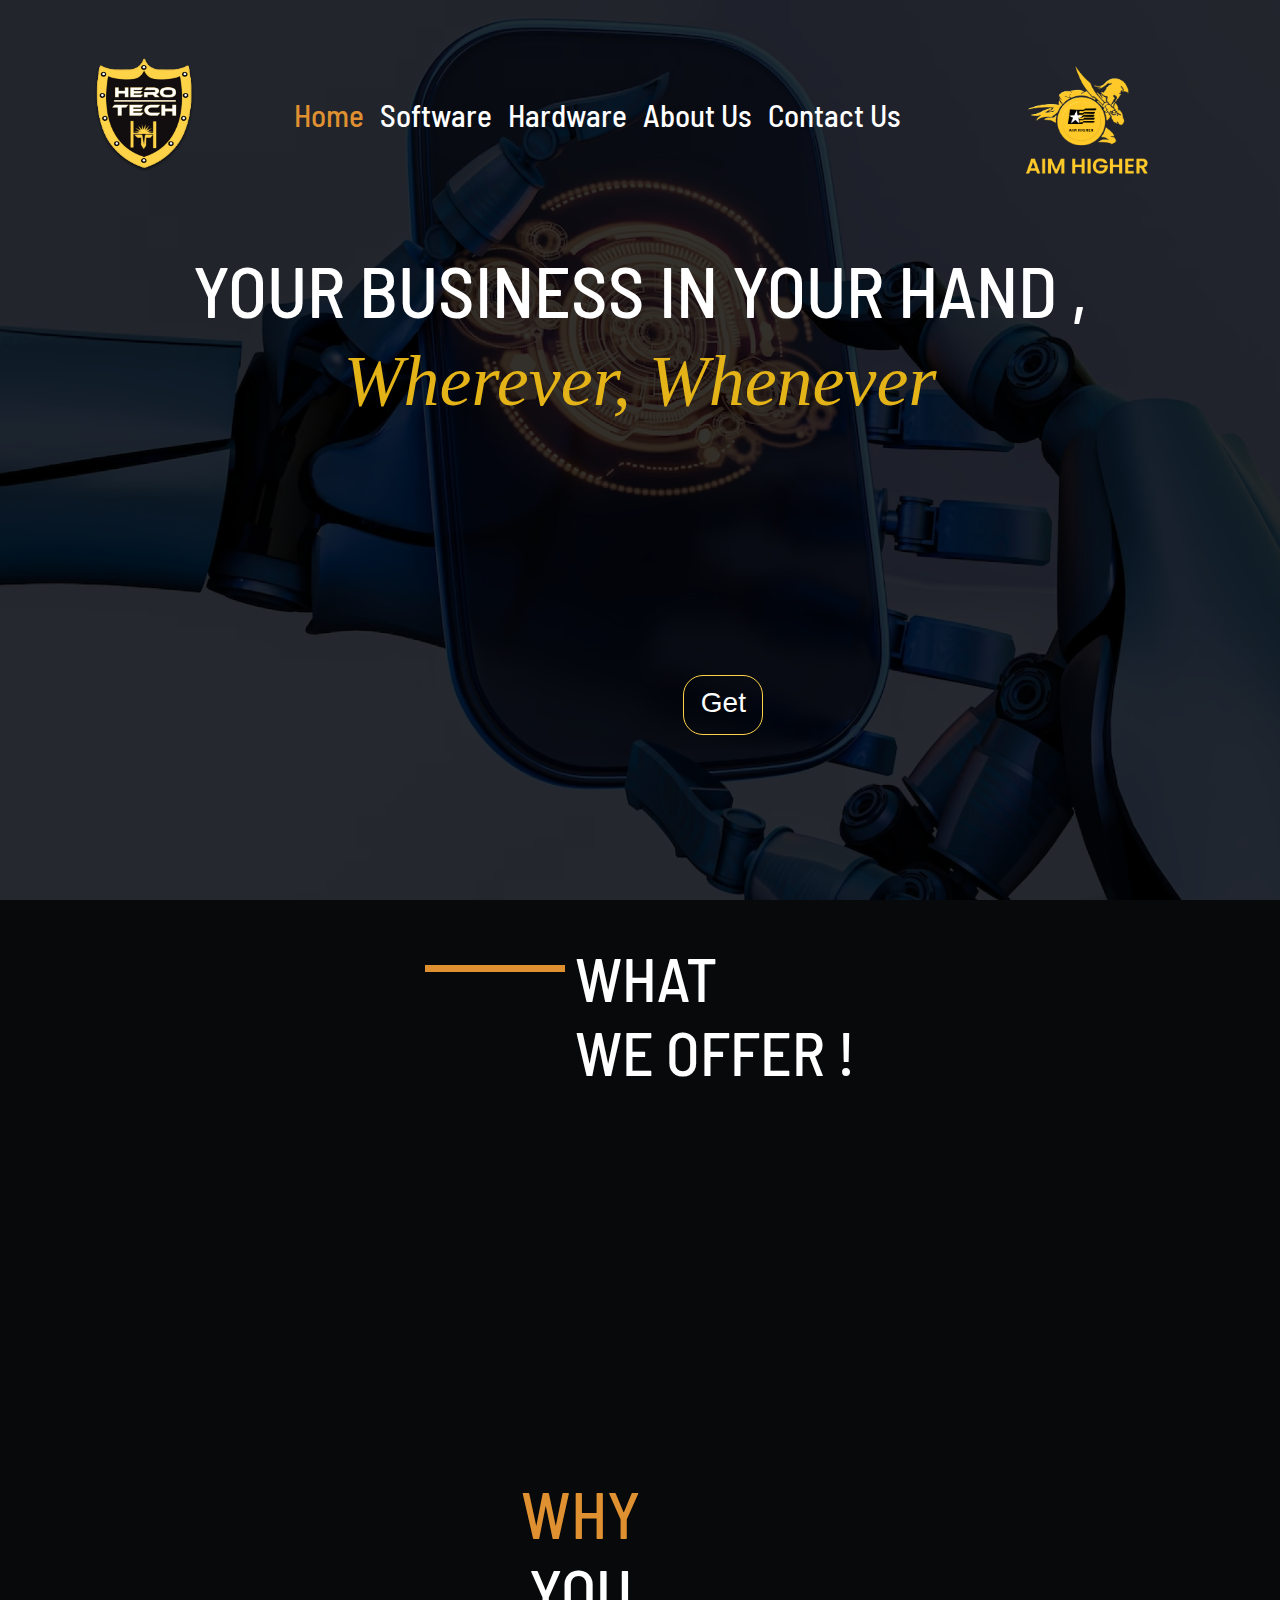
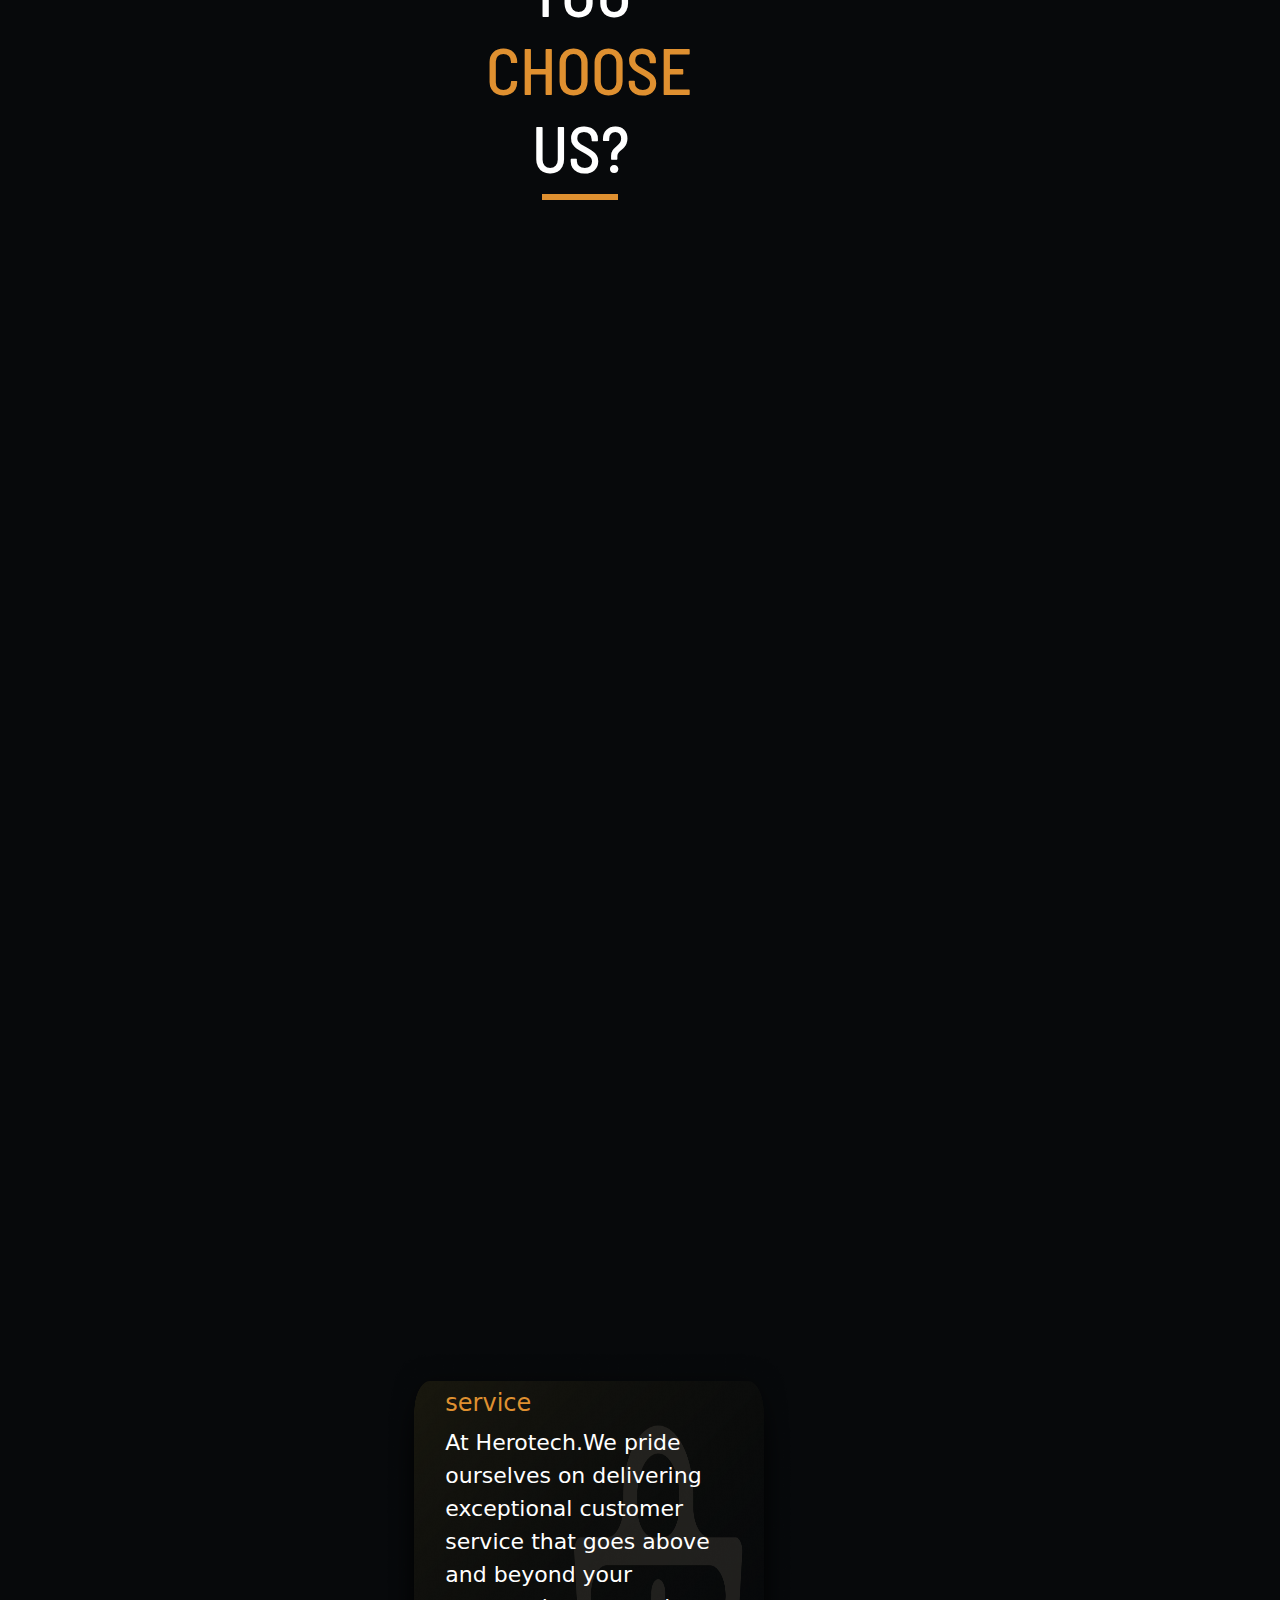
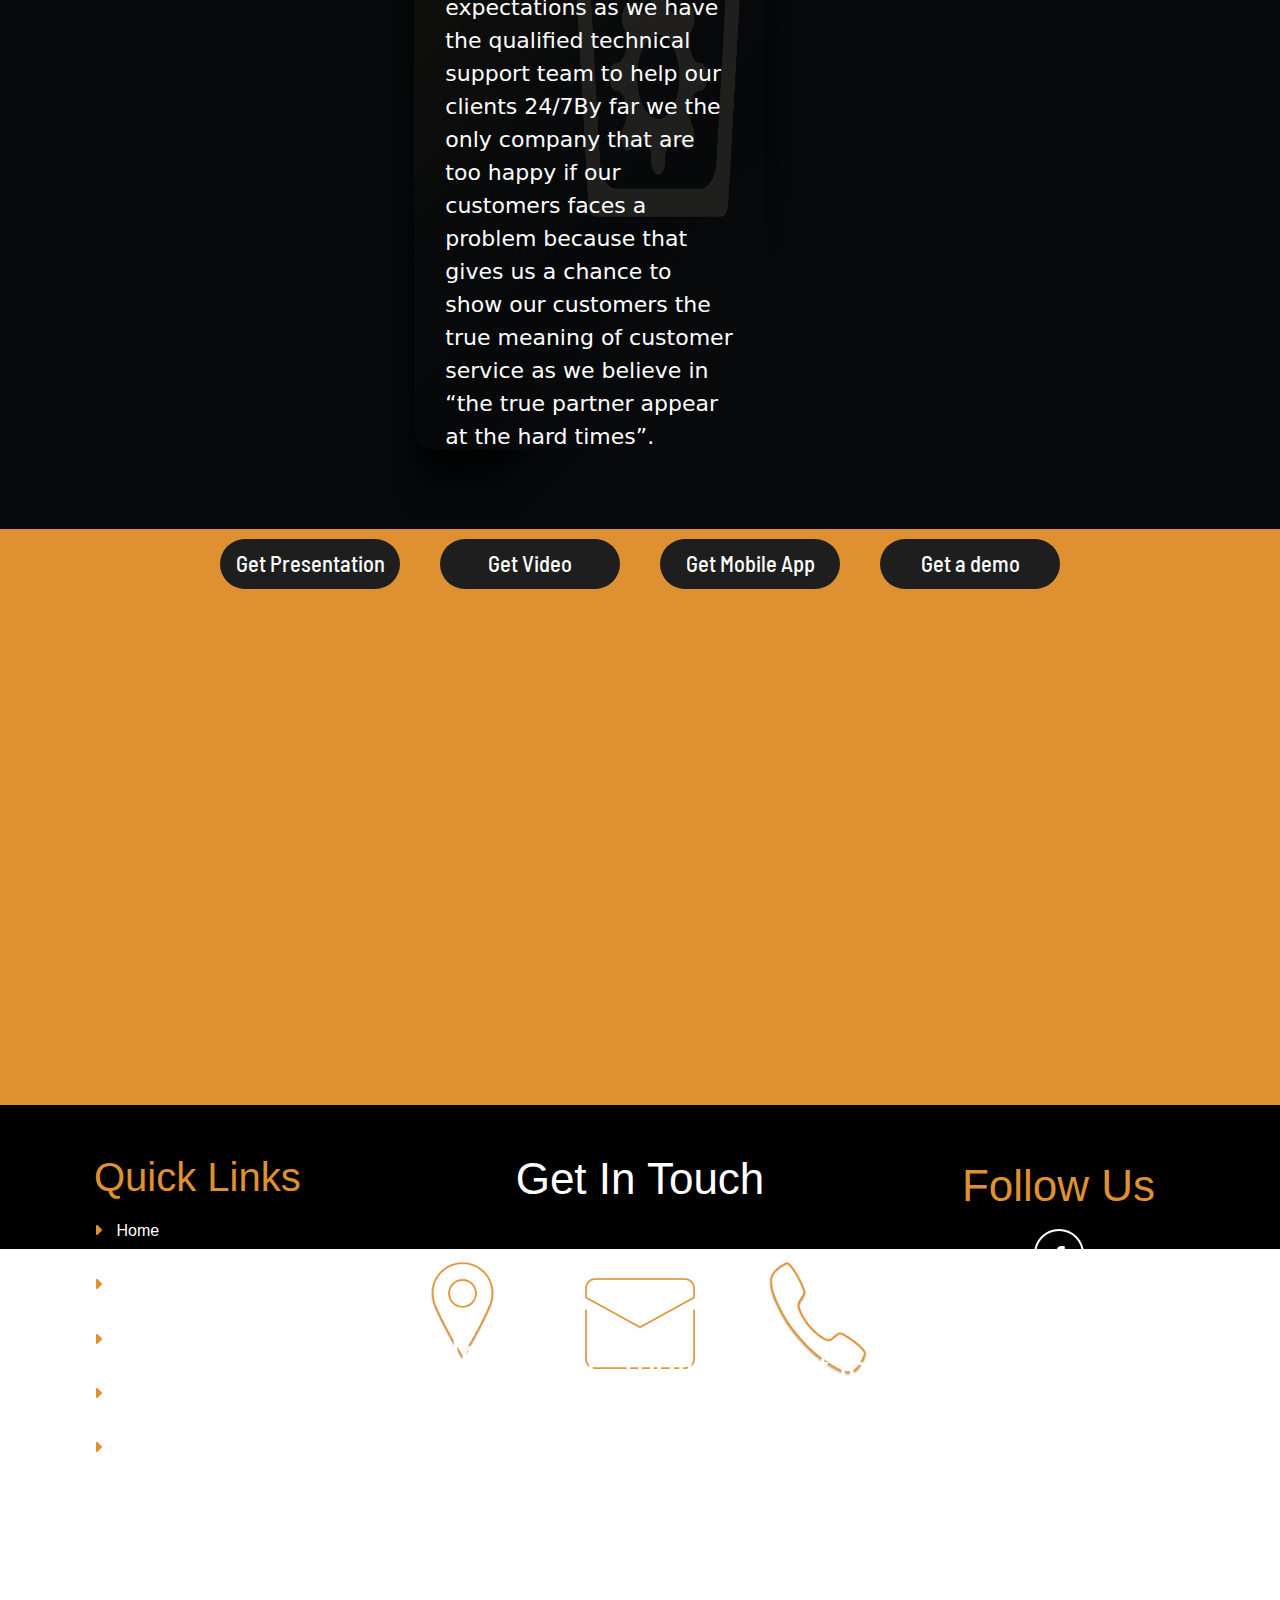
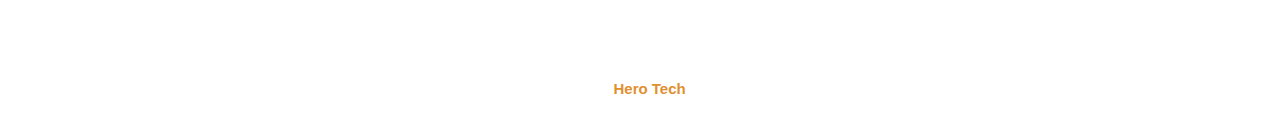
==== index.html @ 9b65ff91 "f" ====
<!DOCTYPE html>
<html lang="en">
<head>
    <meta charset="UTF-8">
    <meta name="viewport" content="width=device-width, initial-scale=1.0">
    <title>HeroTech</title>
    <link rel="icon" href="img/16x16.png" type="image/x-icon">
    <link rel="stylesheet" href="css/bootstrap.min.css">
    <link rel="stylesheet" href="css/bootstrap.min.css.map">
    <link rel="stylesheet" href="css/all.min.css">
    <link rel="stylesheet" href="css/style.css">
    <link rel="stylesheet" href="css/media.css">
    <link rel="stylesheet" href="css/animate.css">
    <link rel="preconnect" href="https://fonts.googleapis.com">
    <link rel="preconnect" href="https://fonts.gstatic.com" crossorigin>
    <link href="https://fonts.googleapis.com/css2?family=Barlow+Semi+Condensed:wght@400;500;600;700&display=swap" rel="stylesheet">

</head>
<body  >
    

<section id="section">
       <!-- section home one   -->
       <div class="home-one">
        <!-- start navbar  -->
             <!--------------------------- links  ---------------------------------->

               <div class="container x">
                   <div class="row mt-5 m-auto " >

                     <!-- <div class="col-md-2 d-flex align-items-center justify-content-center">
                       <a href="index.html" class=" col-md-3 mb-2 mb-md-0 text-dark text-decoration-none" target="_blank">
                         <img src="img/hero_logo.png" class="  logo-left"   >
                       </a>
                     </div> -->


                     <div class="col-md-10 d-flex align-items-center justify-content-center "  >
<!--                        
                     <ul class="nav nav-links" >
                       <li><a href="index.html" class="nav-link active-link">Home</a></li>
                       <li><a href="software/software.html" class="nav-link">Software</a></li>
                       <li><a href="hardware/Hardware.html" class="nav-link">Hardware</a></li>
                       <li><a href="about us/About us.html" class="nav-link">About Us</a></li>
                       <li><a href="contact us/contact us.html" class="nav-link ">Contact Us</a></li>
                     </ul> -->
                     <a href="index.html" class=" mb-2 mb-md-0 text-dark text-decoration-none ml-auto" target="_blank" >
                      <img src="img/hero_logo.png" class="  logo-left"   >
                    </a>

                     <nav class="navbar navbar-expand-md " style="margin: auto;">
                      <div class="container-fluid">
                        <button class="navbar-toggler" type="button" data-bs-toggle="collapse" data-bs-target="#navbarSupportedContent" aria-controls="navbarSupportedContent" aria-expanded="false" aria-label="Toggle navigation">
                          <span class="navbar-toggler-icon"></span>
                        </button>
                        <div class="collapse navbar-collapse" id="navbarSupportedContent">
                          <ul class="navbar-nav me-auto mb-2 mb-lg-0">

                            <li class="nav-item">
                              <a class="nav-link active-link AllLinks" aria-current="page" href="#">Home</a>
                            </li>

                            <li class="nav-item"><a class="nav-link AllLinks " href="software/software.html" >Software</a> </li>
                            <li class="nav-item"><a class="nav-link AllLinks" href="hardware/Hardware.html">Hardware</a> </li>
                            <li class="nav-item"><a class="nav-link AllLinks" href="about us/About us.html">About Us</a> </li>
                            <li class="nav-item"><a class="nav-link AllLinks" href="contact us/contact us.html" >Contact Us</a> </li>
 
                          </ul>
 
                        </div>
                      </div>
                    </nav>

                     </div>



                     <div class="col-md-2 ">
                       <img src="img/Group 60.png"  class=" logo-right"  >
                      </div>

                   </div>


                 </div>
                 
                 <!------------------------ title ---------------------------------------->
         <div class="home-title d-flex justify-content-center align-items-center  ">
           <div>
               <h1 class="wow  bounceInDown"  >YOUR BUSINESS IN YOUR HAND ,</h1>
           <h3 class="wow  bounceInUp" data-wow-duration="1.5s" data-wow-delay=".3s">Wherever, Whenever</h3>
           </div>
           
         </div>


         <!-------------------------- get button  --------------------------------->

         <div  class="get-button">
           <div class="master">
             <div class="menue">
               <h3 class="text">Get</h3>
           
               <div class="items">
                 <button class="presentaion" > <a href="img/HTMS Presentation English.pdf" target="_blank">  Presentation</a> </button>
                 <button class="Demo" > <a href="Requset demo/request-a-demo.html" > Demo</a> </button>
                 <button class="video" > <a href="https://www.youtube.com/watch?v=42jmaYLlPZc" target="_blank"> Video</a> </button>
                 <button class="Mobil" > <a href="https://play.google.com/store/apps/details?id=com.hero.tms" target="_blank"> Mobile App</a> </button>
            
               </div>
           
             </div>
           </div>
         
         </div>
      


       </div>





          <!---------------- section offer   ---------------->

          <div class="offer " >

           <div class="title d-flex justify-content-center wow  bounceInDown"  data-wow-duration="1.5s" data-wow-delay=".3s" >

             <div class="empty"></div>
             <h1> WHAT <br> WE OFFER !</h1>
             
       <!-- <a href="https://twitter.com/freepik" target="_blank" rel="nofollow noopener noreferrer" class="button button--sm button--icon button--twitter"  style="width: 100px; height: 100px; color: #fff; background-color: ;" >
         <i class="icon--twitter" style="color: #fff; background-color: red;"></i>
       </a> -->
           </div>
           

           <div class="container s-h">
             <div class="row">

               <!------------------------ right side ------------------------>
               <div class="col-md-6  c" >

                 <a href="software/software.html" >
                 <div class="right-side wow  bounceInLeft"   data-wow-duration="1.5s" data-wow-delay=".3s" >
                           
                   <div class="first-layer"> 
                     <h1>01</h1>
                 
                   </div>
           
     
     
                   <div class="seconde-layer" > 
                     <img src="img/software icon.png" >
                   </div>




                   <div class="third-layer">
                     <h1>SOFTWARE</h1>
                     <p style="font-family: 'Poppins',Helvetica;">Hero Team Management SYSTEM <br>
                       (HTMS)</p>
                   </div>

                 </div>

               </a>


               </div>
     
               <!-------------------------- left side  ----------------------->
               <div class="col-md-6  ">
                 <a href="hardware/Hardware.html" style="text-decoration: none; cursor: pointer;">

                 <div class="left-side wow  bounceInRight"   data-wow-duration="1.5s" data-wow-delay=".3s"  >
                   <div class="first-layer2"> 
                     <h1>02</h1>
                 
                   </div>   
     
                   <div class="seconde-layer2"> 
                     <img src="img/hardware icon.png" >
                   </div>
 
 
                   <div class="third-layer2">
                     <h1>HARDWARE</h1>
                     <p style="font-family: 'Poppins',Helvetica;">Power of innovation</p>
                   </div>
                 </div>

               </a>



             </div>
   



              </div>
           </div>

           
           <!--------------- WHY YOU CHOOSE US? --------------------->

           <div class="row" >


             <div class="col-md-2 middle"> 
               <h1>
                 <span style="  color:#DF9030;">WHY </span>  <br> YOU <br>        <span style="  color:#DF9030;">CHOOSE </span>  <br> US?
               </h1>

               <div class="under-line"></div>
             </div>

             <div class="row">
               <div class="col-md-5">
                 <div class="Unique-Product wow  bounceInLeft"   data-wow-duration="1.7s" data-wow-delay=".5s">
                   <h4>Unique Product</h4>
                   <p>Great an engagement hybrid work environment Unleash your sense of wonder with our selection of truly unique products in hardware and 
                     software Herotech hardware and Herotech management system (HTMS) both are built on having user friendly interface and design,
                      And also supported in Arabic,
                      English and French to make you enjoy the experience and the ease of running your company in no time while using our products.
                     </p>
                 </div>
               
               </div>
 
 
             <div class="col-md-2"></div>
 
               <div class="col-md-5">
                 <div class="experience wow  bounceInRight"   data-wow-duration="1.7s" data-wow-delay=".5s">
                   <h4>Experience</h4>
                   <p>  Through 20 Years we earned customer satisfaction in World Wide During that time the organization developed many solutions
                      and troubleshooting that solved thousands of Problems which gave us the power of innovation, and excellence to exceed your expectations.
                     </p>
                 </div>
               
               </div>
  
             </div>


        
           </div>
           
     
           <!-------------- success ----------------->
           <div class="success">
             <div class="row" >


               <div class="col-md-5">
                 <div class="Warranty wow  bounceInLeft"   data-wow-duration="1.7s" data-wow-delay=".5s">
                   <h4>Warranty</h4>
                   <p> 
                      Herotech offer two year warranty This period reflects the trust we have in our products to make our customers enjoy the peace 
                     of mind during the use of our Herotech hardware, we designed Herotech to protect your investment and ensure your complete satisfaction 
                    </p>
                 </div>
               
               </div>
 
 
               <div class="col-md-2 success-image wow  bounceIn"   data-wow-duration="1.7s" data-wow-delay=".5s"> 
                 <img src="img/success story icon.png" >
                 <h5 class="text-center"><a href="success/success.html"> See our success story</a></h5>
               </div>
 
 
               <div class="col-md-5">
                 <div class="Sring-Knowledgeha wow  bounceInRight"   data-wow-duration="1.7s" data-wow-delay=".5s">
                   <h4>Sharing Knowledge</h4>
                   <p> 
                 Knowledge exchange is at the heart of what we do"T/T Technology Transfer" - this will be the key to unlock your potential
                  with our wealth of expertise not only by the Know-How but with Do-How In reality as our concept is
                   "if you don't have qualified manpower (QMP) you have nothing". 
                     </p>
                 </div>
               
               </div>
  
             </div>
           </div>

           <!-------------- service --------------->
           <div class="row">
             
             <div class="col-md-5" style="margin: auto;">
               <div class="service ">
                 <h4>service</h4>
                 <p> 
                   At Herotech.We pride ourselves on delivering exceptional customer service that goes above and beyond your expectations as we have the
                    qualified technical support team to help our clients 24/7By far we the only company that are too happy if our customers faces a problem
                     because that gives us a chance to show our customers the true meaning of customer service as we believe in “the true
                      partner appear at the hard times”.
                  </p>
               </div>
             
             </div>

           </div>

         </div>

         <!---------------------- footer  ----------------------------->

         <footer class="custom-footer ">


        
     <div class="big-line ">
       <div class="group d-flex justify-content-center " >
         <div class="presentation"><button><a target="_blank" href="../img/presentation.pdf">Get Presentation</a></div>
           <div class="get-video"><button><a  href="https://www.youtube.com/watch?v=42jmaYLlPZc" target="_blank">Get Video</a></button></div>
       <div class="mobile"><button><a href="https://play.google.com/store/apps/details?id=com.hero.tms" target="_blank">Get Mobile App</a></button></div>
             <div class="demo"><button><a href="../Requset demo/request-a-demo.html">Get a demo</a></button></div>

     
       </div>
       </div>
      




           <div class="container">
               <!-- First row with three columns -->
               <div class="row footer-content ">

                 <!-- lift side  -->
                   <div class="col-md-3 address mt-5  "   >

                     
                     <h1>Quick Links</h1>
                     <div class="quick-links  gy-5" >
                       <a href="index.html" style="margin-bottom: 4%;"><i class="fa-solid fa-caret-right" style="    color: #DF9030; padding-right: 10px;"></i> Home</a> 
                       <a href="software/software.html"style="margin-bottom: 4%;"> <i class="fa-solid fa-caret-right" style="    color: #DF9030;padding-right: 10px;"></i> Software  </a>
                       <a href="" style="margin-bottom: 4%;"> <i class="fa-solid fa-caret-right" style="    color: #DF9030;padding-right: 10px;"></i> Hardware</a>
                       <a href="about us/About us.html"style="margin-bottom: 4%;"> <i class="fa-solid fa-caret-right" style="    color: #DF9030;padding-right: 10px;"></i> About us</a>
                       <a href="contact us/contact us.html" style="margin-bottom: 4%;"> <i class="fa-solid fa-caret-right" style="    color: #DF9030;padding-right: 10px;"></i> Contact us</a>
                     </div>

                   </div>


                   <!-- middle side  -->

                   <div class="col-md-6 mt-5 get-in-touch  "    >

                     <h1>Get In Touch</h1>
                     <div class="row">

                       <div class="col-md-4 mt-5">
                         <div class="group-address">
                           <div class="overlap-group">
                             <img class="icon" src="img/location.png" />
                             <div class="address-title">Address</div>
                           </div>
                           <div class="flexcontainer">
                             <p class="text-body" >
                          
                             -1055 E. Colorado Blvd., Suite 500Pasadena, CA 91106<br>
                             </p>
                           </div>
                         </div>   
                       </div>

                       <div class="col-md-4 email mt-5">
                         <div class="e-mail">
                           <div class="overlap-group">
                           <img class="mail-icon mt-3" src="img/mail.png" />
                           <div class="mail-title">E-mail</div>
                           </div>
                           <div class="e-mail-text">info@hero-tech.us</div>
                           </div>
                       </div>

                       <div class="col-md-4 call mt-5">
                         <div class="get-in-touch">
                           <div class="overlap-group">
                           <img class="icon-call " src="img/call.png"/>
                           <div class="call-title">Get in touch</div>
                           </div>
                           <div class="flexcontainer">
                             <p class="text-body"> 
                             +01 (626) 262-4012
                           </p>
                         </div>
                           </div>
                           </div>

                       

                       </div>
                     </div>

                     <!-- right side  -->

                   
                       <div class="col-md-3 "    >
                           <div class="follow">
                               <div class="group mt-5">
                               <div class="text">Follow Us</div>

                               <div class="frame d-flex flex-column">

                                 <a href="https://www.facebook.com/profile.php?id=100081776267096&mibextid=ZbWKwL" target="_blank"><i class="fa-brands fa-facebook-f icons" ></i></a>
                                 <a href="https://instagram.com/herotech.us" target="_blank"> <i class="fa-brands fa-instagram icons"></i> </a>
                                 <a href="https://wa.me/201149708348" target="_blank"><i class="fa-brands fa-whatsapp icons"  ></i></a>
                                 <a href="https://twitter.com/TechTech1652330" target="_blank"><i class="fa-brands fa-x-twitter"></i></a>
                                 <a href="https://www.linkedin.com/in/hero-tech-22756a270" target="_blank"><i class="fa-brands fa-linkedin icons"></i></a>
                                 <a href="https://www.youtube.com/@herotech-um4tr" target="_blank"><i class="fa-brands fa-youtube icons" ></i></a>
                                
                             

                                 

                               </div>


                               </div>
                               
                       </div>
                   </div>
                     
                   </div>

                   
             
           
               <br> 
                <div class="row last-row d-flex justify-content-center align-items-end">
                   <div class="col-md-4">
                       <div class="allrights" >
                           <p class="hero-tech-all-rights">
                           <span class="copy me-1">&copy; </span>
                           <span class="span">Hero Tech</span>
                           <span class="text">. All Rights Reserved</span>
                           </p>
                           </div>
                   </div> 
                   
               </div>
           </div>
         </footer> 
          
            


         <div class="up-button"  id="scrollToTop">
           <img class="arrow-top" src="img/arrow-top.png" />
         </div>
         
</section>
        
   
          <!-- <div class="loading" id="loading" >
            <i class="fa-solid fa-spinner load-icon" ></i>
         </div>
    -->
   
 

    <script src="js/bootstrap.bundle.min.js"></script>
    <script src="js/bootstrap.bundle.min.js.map"></script>
    <script src="js/loading.js"></script>
    <script src="js/all.min.js"></script>
    <script src="js/js.js"></script>
      <script src="js/wow.min.js"></script>
      <script>
          new WOW().init();
          </script>

 </body>
</html>
---- css/style.css ----
@import url('https://fonts.googleapis.com/css2?family=Barlow+Semi+Condensed:wght@500&display=swap');
@import url('https://fonts.googleapis.com/css2?family=Poppins:wght@600&display=swap');
@import url('https://fonts.googleapis.com/css2?family=IBM+Plex+Mono:wght@700&display=swap');
/* start home one  */

body
{
    width: 100%;
    overflow-x: hidden;
}


.home-one
{
    width: 100%;
     position: relative;
     background-image: url('../img/imageback.png');
     /* background-color: red; */
     background-color: rgba(0, 0, 0, 1);

     background-size: 100% 100%;
     background-repeat: no-repeat;  
     background-blend-mode: screen;
     height: 100vh;     
 
     overflow-x: hidden;
}

a:active
{
    color: #DF9030;
 }

 
 

/* start navbar  */


 
.aim-logo img
{
    width: 80px;
}


.logo-right
{
width: 125px;
}

.logo-left
{
   width: 100px;
}
 
/* start title  */

    .home-title
    {
        margin-top: 5%;
        text-align: center;
        color: #fff;
    }
.home-title h1 
{
    font-family: 'Barlow Semi Condensed', sans-serif;
    font-size: calc(2.5rem + 2.5vw);

    
}
.home-title h3 
{
    color: #E4B317;
font-family: Georgia;
font-style: italic;
font-weight: 400;
line-height: normal;
font-size: calc(2.5rem + 2.5vw);

}

/* end section  */


/************ start section offer **************/


.offer
{
     width: 100%;
     position: relative;
     background-color: #07090B;
     overflow-x: hidden;

}

/* start title  */
 
 
.title h1 
{
    font-family: 'Barlow Semi Condensed', sans-serif;
    font-size: calc(1.375rem + 1.5vw);
    font-weight: 500px;
    font-size: 62px;
    color: #fff;
    margin-top: 40px;
}
 
 .empty 
 {
    height: 7px;
    width: 140px;
    background-color: #DF9030;
    margin-top: 65px;
    margin-right: 10px;
  }
 



.row
{
    margin: 0;
 }
 
 .right-side ,.left-side
 {
    position: relative;
    padding: 20%;
    margin-left: 20%;

   
  }
  .left-side
  {
    margin-top: 100px;
     left: 0;
   }
  
.first-layer 
{
    position: absolute;
    top: 0%;
    left: 0;
    right: 0;
    bottom: 0;
    z-index: 1;

      /* background-color: red; */
 }

 .first-layer2 
{
    position: absolute;
    top: 60%;
    bottom: 0;
    right: 20%;
      z-index: 1;
 }


 .first-layer h1 ,.first-layer2 h1
 {
color: rgba(255, 255, 255, 0.05);
color: rgb(255, 255, 255.0.4);
font-family: Poppins;
font-size: 120px;
font-style: normal;
font-weight: 600;
line-height: normal;
font-family: 'Poppins', sans-serif;
 }

.seconde-layer
{
    position: absolute;
    top: 20%;
    left: 3%;
      z-index: 2;
}

.seconde-layer img 
{
    width: 30%;
}

.seconde-layer2
{
    position: absolute;
    top: 20%;
    left: 0%;
      z-index: 2;
      
}

.seconde-layer2 img 
{
    width: 50%;
}
 
.third-layer
{
    position: absolute;
    top: 20%;
    left: 3%;
    z-index: 3;
    text-align: center;
    padding: 45px;
    background-image: url('../img/Rectangle\ 5.png');
     background-size: 100% 100%;
    
 }

 .third-layer2
 {
    position: absolute;
    top: 20%;
    left: 3%;
    z-index: 3;
    text-align: center;
    padding: 45px;
    background-image: url('../img/Rectangle\ 6.png');
     background-size: 100% 100%;
 }
.third-layer h1 ,.third-layer2 h1       
{
color: #DF9030;
font-family: IBM Plex Mono;
font-size: 53px;
font-style: normal;
font-weight: 700;
 
}

.third-layer p ,.third-layer2 p
{
    color: #fff;
    font-family: Roboto;
    font-weight: 500;

}
 



.Unique-Product ,.experience ,.Warranty,.Sring-Knowledgeha,.service
{
    text-align: start;
    width: 80%;
    color: #fff;
    background-image: url('../img/Unique\ products.png');
    background-size: 100% 100%;
    background-position: center;
    padding: 60px;
    padding-top: 20px;
    margin-top: 6%;
 }
.service 
{
    margin-top: 0px;
}
.Unique-Product p ,.service p
{
    font-weight: 400;
    font-size: 22px;
}

.Unique-Product h4 ,.experience h4 ,.Warranty h4 ,.Sring-Knowledgeha h4 ,.service h4
{
    color:#DF9030;
    padding-top: 20px;
}

.Sring-Knowledgeha
{
    background-image: url('../img/Sharing\ Knowledge.png');
}


.service
{
    background-image: url('../img/row2.png');
}


.experience
{
 
    background-image: url('../img/Experience.png');
 
}
.Warranty 
{
    background-image: url('../img/warranty.png');
}


.success-image img
{
    width: 100%;
}

.success-image h5
{
 margin-top:20px;
/* -webkit-animation: glowing 1300ms infinite; */
/* box-shadow: 0 0 13px #FFD348; */

padding: 12px;

}
.success-image a 
{
    color: #DF9030;
}

.experience p ,.Warranty p  
{
    font-size: 26px;
}

.Sring-Knowledgeha
{
    font-size: 24px;
    color: #fff;

}

.middle 
{    color: #fff;
    text-align: center; 
     left: 37%;
     position: relative;
     /* top: -30%; */
    margin-bottom: -50%;
    padding-top: 5%;
/* background-color: red; */

}

.middle h1
{
    font-family: Barlow Semi Condensed;
    font-size: 65px;
    font-weight: 500;
}


.under-line 
{
    background-color: #DF9030;
    width: 40%;
    height: 6px;
    margin: auto;
}
 
 .get-button 
 {
    position: absolute;
     bottom: 12%;
      left: 43%;
 }


 .master 
 {
     position: relative;
     width: 350px;
     height: 150px;
      margin: auto;
      margin-top: 160px;
  
 }
 
 .menue 
 {
     padding: 10px 0;
     position: absolute;
     width: 80px;
     height: 60px;
 
     top: 22%;
     left: 38%;
     background-color: transparent;
     border: 1px solid #FFD348;
     border-radius: 20px;
     margin: auto;
     cursor: pointer;
     -webkit-animation: glowing 1300ms infinite;

}
 
 .text
 {
     color: #fff;
      display: flex;
     align-items: center;
     justify-content: center;
 }
  
 
 .Mobil,.video,.Demo,.presentaion
 {
     position: absolute;
     z-index: -9;
     opacity: 0;
     transition: all 0.8s;
     width: 60px;
     height: 60px;
     color: #fff;
 }
 
  
 .video
 {
     top: 0;
     right: 0;
 }
 
 .Mobil
 {
     bottom: 0;
     right: 0;
 }
 
 .presentaion
 {
     top: 0px;
     left: 0;
 }
 .Demo
 {
     bottom: 0;
     left: 0;
 }
 
 
 .master:hover 
 {

    .menue
    {
        -webkit-animation: none;

    }
    
     .presentaion 
 {
     position: absolute;
     top: -30px;
     left: 100%;
     margin-left: 15px;

     width: 120px;
     height: 60px;
     border-radius: 10px;
     background-color: transparent;
     border: 1px solid #FFD348;
     color: #fff;
      z-index: 1;
     opacity: 1;
 }
 
 .Demo 
 {
     position: absolute;
    bottom:-90%;
      left: 100%;
     margin-left: 15px;
     width: 120px;
     height: 60px;
     border-radius: 10px;
     background-color: transparent;
     border: 1px solid #FFD348;
     color: #fff;
     margin-top: 60px;
     z-index: 1;
     opacity: 1;
 }
 
 .video 
 {
     position: absolute;
     top: -30px;
     right:  100%;
    margin-right: 15px;
     width: 120px;
     height: 60px;
     border-radius: 10px;
     background-color: transparent;
     border: 1px solid #FFD348;
     color: #fff;
     z-index: 1;
     opacity: 1;
     
 }
 
 .Mobil 
 {
     position: absolute;
      bottom: -50px;
     right: 100%;
    margin-right: 15px;
    width: 120px;
    height: 60px;
    border-radius: 10px;
    background-color: transparent;
    border: 1px solid #FFD348;
    color: #fff;
     z-index: 1;
     opacity: 1;
 }
 }
  


 @-webkit-keyframes glowing {
    0% {
      background-color: transparent;
      -webkit-box-shadow: 0 0 13px #FFD348;
    }
    50% {
        background-color: transparent;
        -webkit-box-shadow: 0 0 0px #FFD348;
    }
    100% {
        background-color: transparent;
        -webkit-box-shadow: 0 0 13px #FFD348;
    }
  }
  @keyframes glowing {
    0% {
        background-color: transparent;
        -webkit-box-shadow: 0 0 0px #FFD348;
    }
    50% {
        background-color: transparent;
        -webkit-box-shadow: 0 0 13px #FFD348;
    }
    100% {
        background-color: transparent;
        -webkit-box-shadow: 0 0 0px #FFD348;
    }
  }
---- css/media.css ----
::-webkit-scrollbar{
    width: 10px;
    background-color: black;
  }
  ::-webkit-scrollbar-thumb{
    background-color: #df9030;
    border-radius: 25px;
}

a
{
    color: #fff !important;
    text-decoration: none !important;
}

/**************************** footer  **************************************************/
.big-line{
    background-color:#DF9030;
    box-shadow: #1E1E1E;
    width: 100%;
    height: 80%;
    padding: 10px 
}
.big-line button {
    margin: 0 20px;
    background-color: #1e1e1e;
    border-radius: 250px;
    color: #df9030;
    font-family: 'Barlow Semi Condensed', sans-serif;
    font-weight: 500;
    /* padding: 22px; */
    width: 180px;
    height: 50px;
    /* outline: #ff0000; */
    border:#1E1E1E;

}

.big-line button>a 
{
    outline: #ff0000;
    border:#1E1E1E;
    text-decoration: none;
    color: #df9030;
    font-size: 1.4rem;
    
}
.custom-footer .group{
    /* margin-left: 32%; */
    margin: auto;
    text-align: center;
}
 .custom-footer {
    background-color: #000;
    text-align: center;
    height: 80%;
    margin-bottom: 0;
 }
 
.overlap-group .icon{
    width: 65px;
}
.group-address{
    color: #ffffff;
}
.overlap-group .address-title ,.call-title ,.mail-title
{
    font-weight: 400;
    color: #ffffff;
    font-size: 38px;
    margin-top: -35PX;
}
 
.icon-call
{
    width: 100px;
}
.text-body{
    color: #fff !important;
    font-family: "Expo ArabicBook"  !important;
}
 

.e-mail-text{
    color: #ffffff !important;
    font-family: "Expo Arabic-Medium", Helvetica;
}
 
.mail-icon{
    width: 110px;
}
 
.row .text{
    color: white;
    font-family: "Expo Arabic Book";
    font-weight: 600;
 }


 .frame {
    margin-top: 10px;
    gap: 25px;
    }

     .frame a  
     {
        color: #fff;
        width: 50px;
        height: 50px;
        padding-top: 10px;
        border-radius: 50%;
        border: 2px solid #fff;
        text-align: center;
        margin: auto;
        font-size: 22px;
     }

     .frame a:hover
     {
        border: 2px solid #DF9030;
        color: #DF9030;
     }

 .frame .icon{

    cursor: pointer; 
    text-align: center;



 }
 

 .allrights .span {
    font-family: "Expo Arabic Bold";
    font-weight: 700;
    color: #df9030;
    
 }
.allrights .hero-tech-all-rights {
      color: rgb(255, 255, 255);
       font-family: "Expo Arabic Book";
       font-size: 15px;
 }

.address h1
{
font-family: "Expo Arabic-Book", Helvetica;
color: #df9030    ;
text-align: start;

  }
 
.quick-links a 
{
    text-decoration: none;
    color: #fff;
    padding: 10px 0;
    font-family: "Barlow Semi Condensed-SemiBold", Helvetica;
    display: block;
    text-align: start;
    transition: all .4s;
 }

 .quick-links a:hover
 {
    color: #DF9030;
 }

 .get-in-touch h1
 {
    font-family: "Expo Arabic-Medium", Helvetica;
    color: #fff;
    font-size: 44px;
    font-weight: 500;
 }
 

 .frame #icons
 {
     padding: 7px;
    color: #fff;
    width: 20px;
    height: 20px;
    display: block;
     border-radius: 50%;
    border: 1px solid #fff;
    display: block;
 }

 .follow .text{
    font-family: "Expo Arabic-Medium", Helvetica;
    color: #df9030;
    font-size: 44px;
    font-weight: 500;
 }

 .frame #iocns:hover {
    color: #df9030;

 }

  /*************** media query  ****************/

  /************* from size 1200px to 992px  *********/
  @media screen and (min-width:992px)and (max-width:1200px)
{
     
/* start navbar  */

.nav-links li>a
{ 
  font-size: 25px;
}

/* start title  */

.home-title h1 
{
     font-size: calc(2rem + 2vw);   
}
.home-title h3 
{
 
 
font-size: calc(1.7rem + 1.7vw);

}

/* end section  */

/************** start button get  *************/
.get-button 
{
     bottom: 12%;
     left: 38%;
}
/* title offer  */
  
.title h1 
{
    font-size: 58px;
 
 
 .empty 
 {
    height: 5px;
    width: 120px;   
  }}

  .middle 
{    
    margin-top: 10%;
    margin-bottom: -30%;
}

.middle h1
{
    font-size: 55px;
}

/* Unique-Product ---  service ---- Sring-Knowledgeha ----- Warranty---- experience */

.Unique-Product p ,.service p
{
    font-size: 17px;
}

.experience p ,.Warranty p  ,.Sring-Knowledgeha p
{
    font-size: 20px;
}

.Unique-Product h4 ,.experience h4 ,.Warranty h4 ,.Sring-Knowledgeha h4 ,.service h4
{
    color:#DF9030;
    padding-top: 18px;
}

 
.right-side ,.left-side
{
 
   margin-left: 10%;

  
 }
 
 
.first-layer 
{
    top: -30%;
 
}

.first-layer2 
{
    top: 80%;
   bottom: 0;
   right: 10%;
 
}



}

  /************* from size 992px to 768px  *********/
  @media screen and (min-width:768px)and (max-width:992px)
{
 
/* start navbar  */
.AllLinks 
{
font-size: 22px !important;
}

 .logo-right
 {
width: 90px;
 }

 .logo-left
 {
    width: 60px;
 }
/* start title  */
.home-title
{
    margin-top: 12%;
}

.home-title h1 
{
     font-size: calc(1.5rem + 1.5vw);   
}
.home-title h3 
{
 
 
font-size: calc(1.2rem + 1.2vw);

}

/* end section  */

 .s-h
 {
     margin: 0 !important;
    padding: 0 !important;
 
 }

/************** start button get  *************/
.get-button 
{
     bottom: 12%;
     left: 33%;
}

.title h1 
{
    font-size: 54px;
 .empty 
 {
    height: 4px;
    width: 100px;     
 }


 }


 /************** section middle offer  *************/

 
 .seconde-layer2 img 
{
    width: 100%;
}

.seconde-layer img 
{
    width: 50%;
}
 
.first-layer 
{
    top: -30%;
}

.first-layer2 
{
    top: 80%;
   bottom: 0;
   right: 10%;
}
 .middle 
{    color: #fff;
    text-align: center; 
     left: 40%;
     position: relative;
     /* top: -30%; */
    margin-bottom: -50%;
    padding-top: 10%;
/* background-color: red; */

}

.middle h1
{
    font-family: Barlow Semi Condensed;
    font-size: 50px;
    font-weight: 500;
}
 .Unique-Product p ,.service p
{
    font-size: 15px;
}

.experience p ,.Warranty p  ,.Sring-Knowledgeha p
{
    font-size: 18px;
}

.Unique-Product h4 ,.experience h4 ,.Warranty h4 ,.Sring-Knowledgeha h4 ,.service h4
{
    color:#DF9030;
    padding-top: 18px;
}

.Unique-Product  ,.experience ,.Warranty ,.Sring-Knowledgeha,.service 

{
    width: 100%;
}

.Unique-Product ,.experience 
{
    margin-top: 30%;

}

/**************** start footer  ****************/

 
/* get in toucch  */
.overlap-group .icon{
    width: 45px;
}
.overlap-group .address-title ,.call-title,.mail-title
{
 
    font-size: 22px;
    margin-top: -20PX;
}
.icon-call
{
    width: 55px;
}
.mail-icon{
    width: 60px;
}
   
.big-line button {
    margin: 0 5px;
 
    border-radius: 250px;
  
    /* padding: 22px; */
    width: 160px;
    height: 40px;
 

}

.big-line button>a 
{
    font-size: 1.2rem;
}

}


  /************* from size from 768px to 506  *********/
  @media screen and (min-width:506px) and (max-width:768px)
{

/* start navbar  */


 

 .logo-right
 {
width: 90px;
display: none;

 }

 .logo-left
 {
    width: 60px;
 }
/* start title  */

.home-title h1 
{
     font-size: calc(1.5rem + 1.5vw);   
}
.home-title h3 
{
 
 
font-size: calc(1.2rem + 1.2vw);

}

/* end section  */


/************** start button get  *************/
 
.home-one
{
         height: 70vh;     
 }

.get-button 
{

     bottom: 3% ;
     left: 30%;
     /* background-color: red; */
 }

.menue 
{
    padding: 8px 0;
     width: 60px;
    height: 40px;
}

 .text
 {
    font-size: 18px;
 }

.Mobil,.video,.Demo,.presentaion
{
    position: absolute;
    z-index: -9;
    opacity: 0;
    transition: all 1s;
    width: 60px;
    height: 60px;

    color: #fff;
    


}
 
.master:hover 
{

  
   
    .presentaion ,.Demo ,.video ,.Mobil
{
    width: 100px;
    height: 40px;
}
 
 
}

/* offer title  */

.title h1 
{
    font-size: 54px;
 .empty 
 {
    height: 4px;
    width: 100px;     
 }
 }

  /************** section middle offer  *************/

  
 .right-side ,.left-side
 {
 
    margin-left: 0%;

   
  }
 
 
  .middle 
  {     
        left: 0%;
        margin-bottom: 0%;
      padding-top: 15%;
  /* background-color: red; */
  
  }
  
  .middle h1
  {
       font-size: 45px;
      font-weight: 500;
  }
  
 
  .middle h1>br 
  {
    display: none;
  }

  .experience p ,.Warranty p  ,.Sring-Knowledgeha p
{
    font-size: 18px;
}

.Unique-Product p ,.service p
{
    font-size: 15px;
}

.Unique-Product h4 ,.experience h4 ,.Warranty h4 ,.Sring-Knowledgeha h4 ,.service h4
{
    color:#DF9030;
    padding-top: 18px;
}

.Unique-Product  ,.experience ,.Warranty ,.Sring-Knowledgeha,.service 

{
    width: 100%;
 }
 .success-image 
{
    margin: auto;
    /* width: 20%; */
    text-align: center;
}
.success-image img
{
    width: 40%;
}

.address h1 ,.quick-links a 
{
 
text-align: center;

  }
 
    
 
.big-line button {
    margin: 0 2px;
 
    border-radius: 250px;
  
    /* padding: 22px; */
    width: 130px;
    height: 35px;
 

}

.big-line button>a 
{
 
    font-size: 1rem;
    
}


}


  /************* from size from 768px to 560px  *********/
/* @media screen and (min-width:560px) and (max-width:768px)

 */


  /************* from size from 768px to 506  *********/
  @media screen and (max-width:506px)
{
 
 

 .logo-right
 {
width: 90px;
display: none;

 }

 .logo-left
 {
    width: 60px;
 }
/* start title  */

.home-title h1 
{
     font-size: calc(1rem + 1vw);   
}
.home-title h3 
{
 
 
font-size: calc(.8rem + .8vw);

}

/* end section  */


/************** start button get  *************/
 
.home-one
{
         height: 70vh;     
 }

.get-button 
{

     bottom: 4%;
     left: 20%;
 }

 

.menue 
{
    padding: 8px 0;
     width: 60px;
    height: 40px;





}


 
 .text
 {
    font-size: 18px;
 }

.Mobil,.video,.Demo,.presentaion
{
    position: absolute;
    z-index: -9;
    opacity: 0;
    transition: all 1s;
    width: 60px;
    height: 60px;

    color: #fff;
    


}
 

.master:hover 
{

  
    .presentaion ,.Demo ,.video ,.Mobil
{
    width: 100px;
    height: 40px;
}
 
 
}

.right-side ,.left-side
{

   margin-left: 0%;

  
 }

 
 .middle 
 {     
       left: 0%;
       margin-bottom: 0%;
     padding-top: 20%;
 /* background-color: red; */
 
 }
 
 .middle h1
 {
      font-size: 45px;
     font-weight: 500;
 }
 

 .middle h1>br 
 {
   display: none;
 }
.middle h1>br 
{
  display: none;
}


.experience p ,.Warranty p  ,.Sring-Knowledgeha p
{
    font-size: 18px;
}
.Unique-Product p ,.service p
{
    font-size: 15px;
}
.Unique-Product h4 ,.experience h4 ,.Warranty h4 ,.Sring-Knowledgeha h4 ,.service h4
{
    color:#DF9030;
    padding-top: 18px;
}

.Unique-Product  ,.experience ,.Warranty ,.Sring-Knowledgeha,.service 

{
    width: 100%;
 }
 .success-image 
{
    margin: auto;
    /* width: 20%; */
    text-align: center;
}
.success-image img
{
    width: 40%;
}

.address h1 ,.quick-links a 
{
 
text-align: center;

  }
 
   
.big-line button {
    margin: 0 1px;
 
    border-radius: 250px;
  
    /* padding: 2px; */
    width: 90px;
    height: 25px;
 

}

.big-line button>a 
{
 
    font-size: .7rem;
    
}


}


@media screen  and (max-width:400px) 
{
    
/************** start button get  *************/
.get-button 
{

     bottom: 2%;
     left: 3%;
}

.menue 
{
    padding: 8px 0;
     width: 60px;
    height: 40px;
}

 
 .text
 {
    font-size: 16px;
 }

.Mobil,.video,.Demo,.presentaion
{
    width: 60px;
    height: 50px;
}
 

.master:hover 
{

   
   
    .presentaion ,.Demo ,.video ,.Mobil
{
    width: 100px;
    height: 40px;
}
 
 
}

/* offer title  */

.title h1 
{
    font-size: 35px;
 .empty 
 {
    height: 3px;
    width: 80px;     
 }
 }

 .middle 
 {     
       left: 0%;
       margin-bottom: 0%;
     padding-top: 55%;
 /* background-color: red; */
 
 }
 
 .middle h1
 {
       font-size: 45px;
     font-weight: 500;
 }
 .middle h1>br 
 {
   display: none;
 }

 

.experience p ,.Warranty p  ,.Sring-Knowledgeha p
{
    font-size: 16px;
}
.Unique-Product p ,.service p
{
    font-size: 13px;
}
.Unique-Product h4 ,.experience h4 ,.Warranty h4 ,.Sring-Knowledgeha h4 ,.service h4
{
    color:#DF9030;
    padding-top: 18px;
}

.Unique-Product  ,.experience ,.Warranty ,.Sring-Knowledgeha,.service 

{
    width: 100%;
    padding: 10%;
 }
 .success-image 
{
    margin: auto;
    /* width: 20%; */
    text-align: center;
}
.success-image img
{
    width: 40%;
}
.address h1 ,.quick-links a 
{
 
text-align: center;

  }
 
}



/* media navbar  */
@media screen and (max-width:768px) {

    .AllLinks
    {
        font-size: 20px;
    }
.navbar  
{
position: absolute;
top:10px;
right: 20px;
 
}

.navbar-collapse 
{
    margin: 50px 0;
     text-align: center;
    padding: 59px 20px 0;
    background-color: rgb(0, 0, 0   );
    
}
 .navbar-toggler
 {
background-color: #DF9030 !important;
position: absolute;
top: 10px;
right: 20px;

  }
 
}


.up-button {
    display: none;
    background-color: #df9030;
    border-radius: 4px;
    width: 50px;
    height: 50px;
    position: fixed;
    bottom: 20px;
    right: 20px;
    cursor: pointer;
    transition: opacity 0.3s ease-in-out;
    z-index: 9;
  }
  
  .up-button:hover {
    background-color: #e2b41e;
  }
  
  .up-button img {
    width: 15px;
    height: 10px;
    margin-left: 32%;
    margin-top: 30%;
  }

 .AllLinks 
 {
color: #fff !important;
font-family: 'Barlow Semi Condensed', sans-serif !important;
font-weight: 500 !important;
font-size: 31px ;
transition: all .3s !important;
 }
 .AllLinks:hover
 {
     color: #DF9030 !important;
 }
  
 .active-link
{
  color: #df9030 !important;
 }
 

.get-in-touch ,.text-body,.address-title ,.call-title ,.mail-title,.span,.text
{
    font-family: "Expo Arabic-Medium", Helvetica !important;
}

.loading
{
  background-color: #000000;
  position: fixed;
  top: 0;
  left: 0;
  right: 0;
  bottom: 0;
  z-index: 9999999999999999999;
  display: block;

 
 }

.load-icon 
{
    font-size: 10rem;
    position: fixed;
    top: 45%;
    left: 45%;
    color: #DF9030;
     -webkit-animation: spin 2s linear infinite; 
    animation: spin 2s linear infinite;
}


   @-webkit-keyframes spin {
    0% { -webkit-transform: rotate(0deg); }
    100% { -webkit-transform: rotate(360deg); }
  }
  
  @keyframes spin {
    0% { transform: rotate(0deg); }
    100% { transform: rotate(360deg); }
  } 

  section
  {
    /* display: none; */
    height: 100vh;
    /* overflow: hidden; */
  }
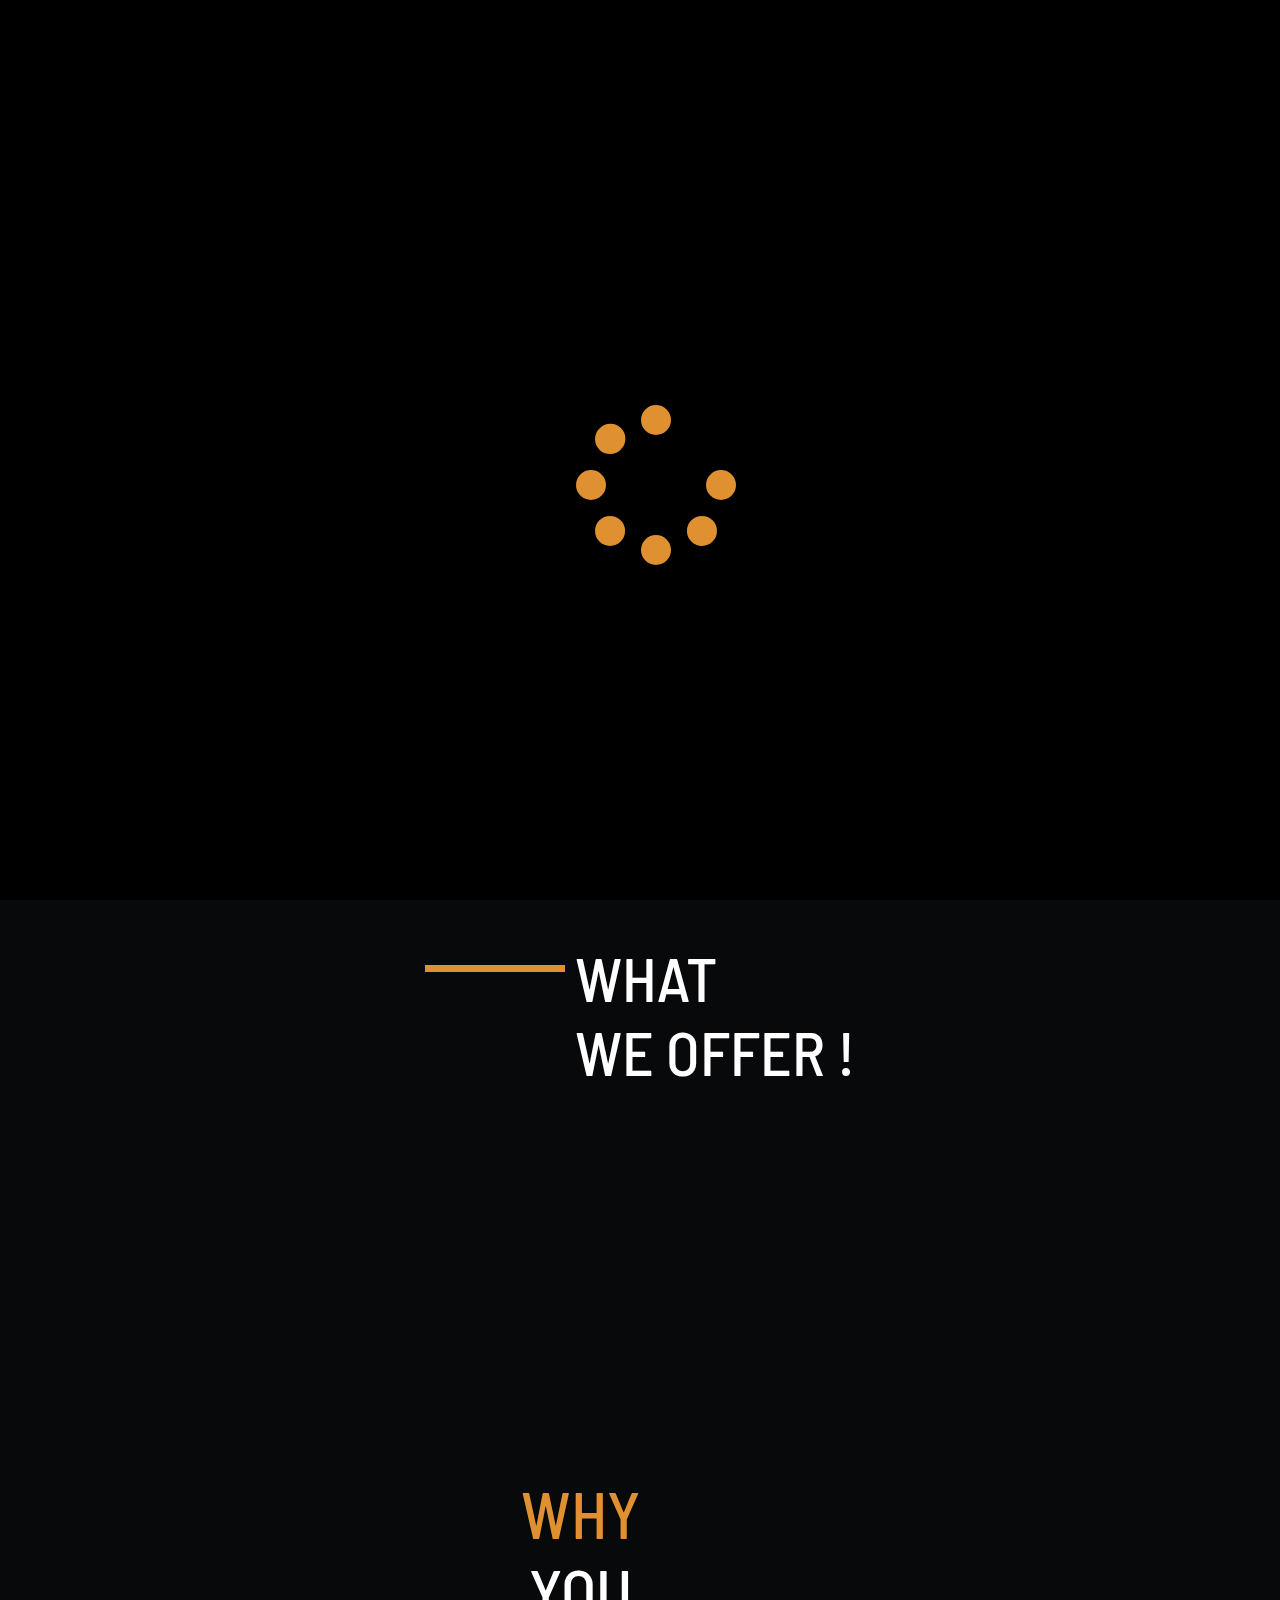
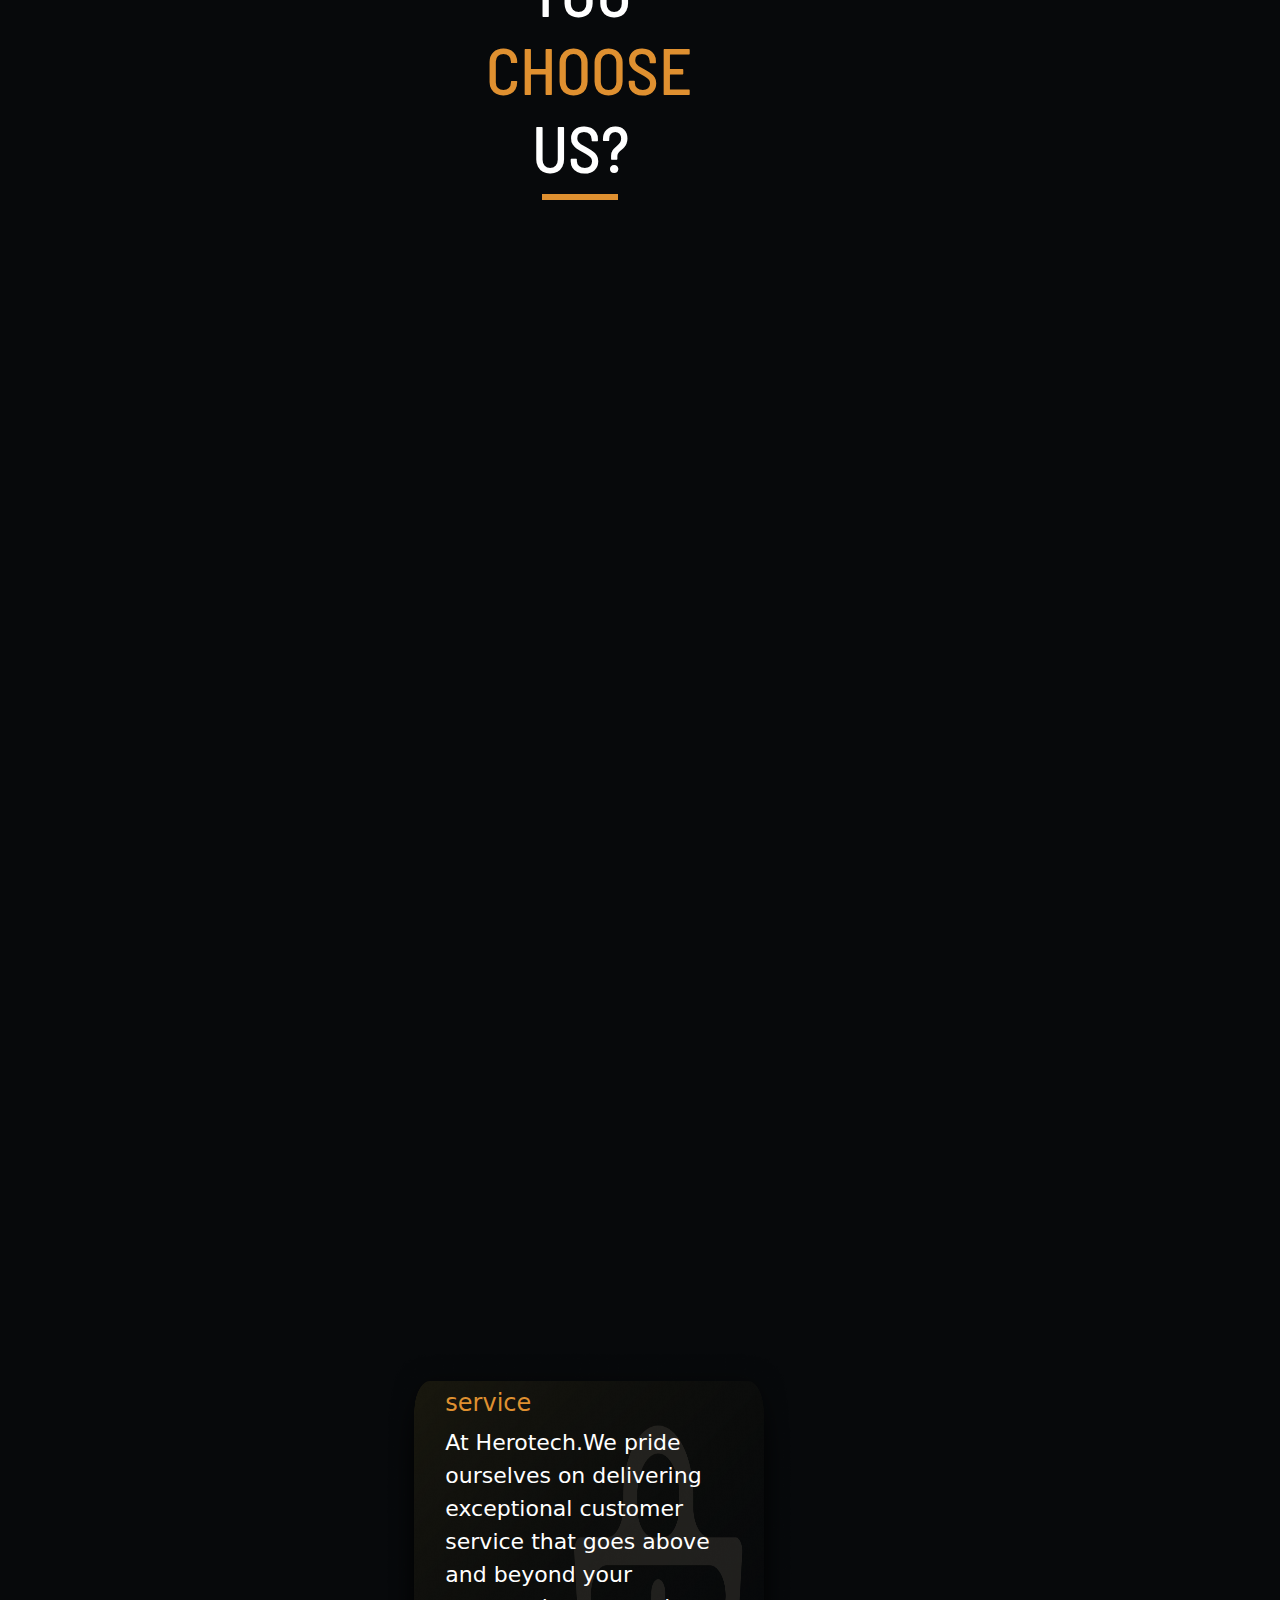
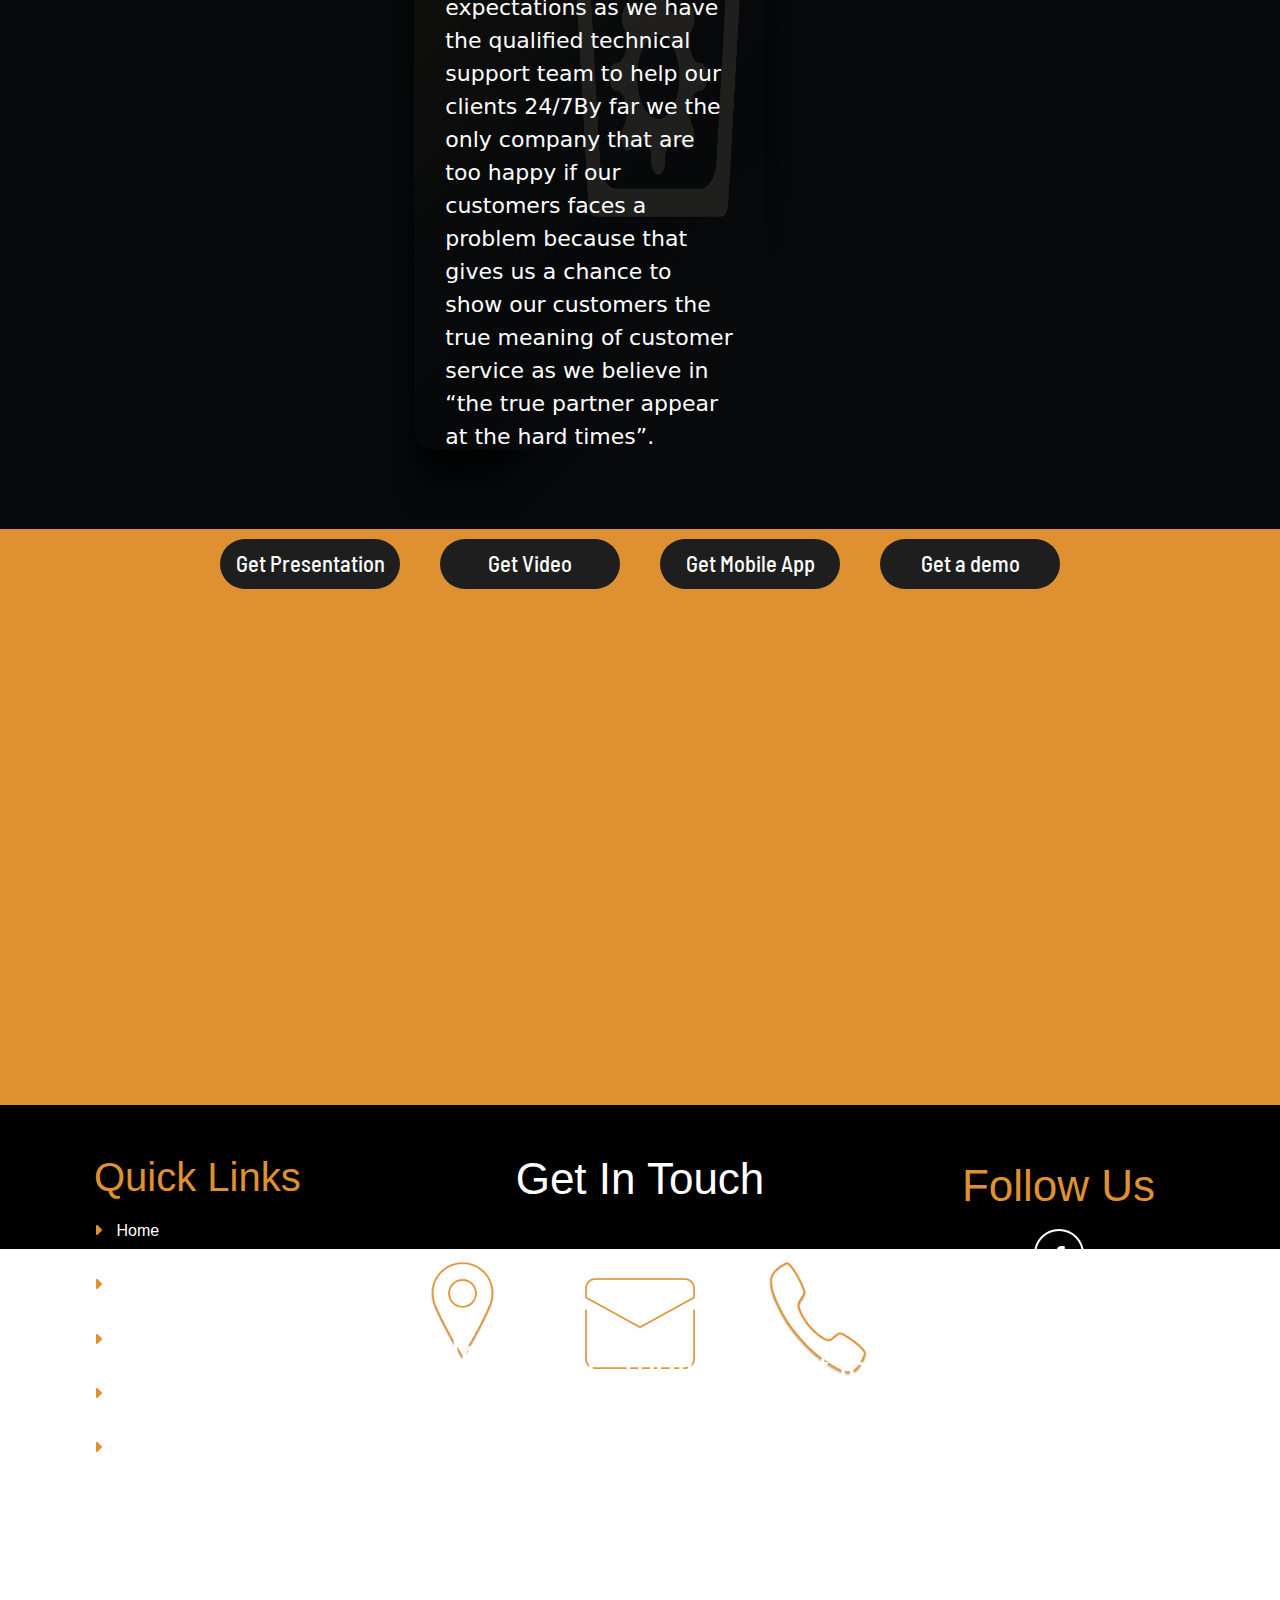
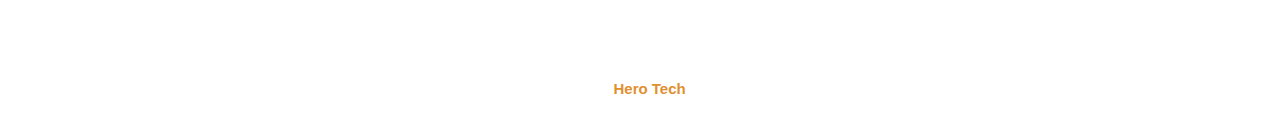
==== commit c8fb6676: "f" ====
--- a/index.html
+++ b/index.html
@@ -22,68 +22,58 @@
 <section id="section">
        <!-- section home one   -->
        <div class="home-one">
-        <!-- start navbar  -->
-             <!--------------------------- links  ---------------------------------->
-
-               <div class="container x">
-                   <div class="row mt-5 m-auto " >
-
-                     <!-- <div class="col-md-2 d-flex align-items-center justify-content-center">
-                       <a href="index.html" class=" col-md-3 mb-2 mb-md-0 text-dark text-decoration-none" target="_blank">
-                         <img src="img/hero_logo.png" class="  logo-left"   >
-                       </a>
-                     </div> -->
-
-
-                     <div class="col-md-10 d-flex align-items-center justify-content-center "  >
-<!--                        
-                     <ul class="nav nav-links" >
-                       <li><a href="index.html" class="nav-link active-link">Home</a></li>
-                       <li><a href="software/software.html" class="nav-link">Software</a></li>
-                       <li><a href="hardware/Hardware.html" class="nav-link">Hardware</a></li>
-                       <li><a href="about us/About us.html" class="nav-link">About Us</a></li>
-                       <li><a href="contact us/contact us.html" class="nav-link ">Contact Us</a></li>
-                     </ul> -->
-                     <a href="index.html" class=" mb-2 mb-md-0 text-dark text-decoration-none ml-auto" target="_blank" >
-                      <img src="img/hero_logo.png" class="  logo-left"   >
-                    </a>
-
-                     <nav class="navbar navbar-expand-md " style="margin: auto;">
-                      <div class="container-fluid">
-                        <button class="navbar-toggler" type="button" data-bs-toggle="collapse" data-bs-target="#navbarSupportedContent" aria-controls="navbarSupportedContent" aria-expanded="false" aria-label="Toggle navigation">
-                          <span class="navbar-toggler-icon"></span>
-                        </button>
-                        <div class="collapse navbar-collapse" id="navbarSupportedContent">
-                          <ul class="navbar-nav me-auto mb-2 mb-lg-0">
-
-                            <li class="nav-item">
-                              <a class="nav-link active-link AllLinks" aria-current="page" href="#">Home</a>
-                            </li>
-
-                            <li class="nav-item"><a class="nav-link AllLinks " href="software/software.html" >Software</a> </li>
-                            <li class="nav-item"><a class="nav-link AllLinks" href="hardware/Hardware.html">Hardware</a> </li>
-                            <li class="nav-item"><a class="nav-link AllLinks" href="about us/About us.html">About Us</a> </li>
-                            <li class="nav-item"><a class="nav-link AllLinks" href="contact us/contact us.html" >Contact Us</a> </li>
- 
-                          </ul>
- 
-                        </div>
-                      </div>
-                    </nav>
-
-                     </div>
-
-
-
-                     <div class="col-md-2 ">
-                       <img src="img/Group 60.png"  class=" logo-right"  >
-                      </div>
-
-                   </div>
-
-
-                 </div>
-                 
+
+      <!-- start navbar  -->
+        <nav>
+          <div class="container  ">
+            <div class="row mt-5 m-auto " >
+
+
+              <div class="col-md-10 d-flex align-items-center justify-content-center "  >
+             <a href="index.html" class=" mb-2 mb-md-0 text-dark text-decoration-none ml-auto" target="_blank" >
+               <img src="img/hero_logo.png" class="  logo-left"   >
+             </a>
+
+              <nav class="navbar navbar-expand-md " style="margin: auto;">
+               <div class="container-fluid">
+                 <button class="navbar-toggler" type="button" data-bs-toggle="collapse" data-bs-target="#navbarSupportedContent" aria-controls="navbarSupportedContent" aria-expanded="false" aria-label="Toggle navigation">
+                   <span class="navbar-toggler-icon"></span>
+                 </button>
+                 <div class="collapse navbar-collapse" id="navbarSupportedContent">
+                   <ul class="navbar-nav me-auto mb-2 mb-lg-0">
+
+                     <li class="nav-item">
+                       <a class="nav-link active-link AllLinks" aria-current="page" href="#">Home</a>
+                     </li>
+
+                     <li class="nav-item"><a class="nav-link AllLinks " href="software/software.html" >Software</a> </li>
+                     <li class="nav-item"><a class="nav-link AllLinks" href="hardware/Hardware.html">Hardware</a> </li>
+                     <li class="nav-item"><a class="nav-link AllLinks" href="about us/About us.html">About Us</a> </li>
+                     <li class="nav-item"><a class="nav-link AllLinks" href="contact us/contact us.html" >Contact Us</a> </li>
+
+                   </ul>
+
+                 </div>
+               </div>
+             </nav>
+
+              </div>
+
+
+
+              <div class="col-md-2 ">
+                <img src="img/Group 60.png"  class=" logo-right"  >
+               </div>
+
+            </div>
+
+
+          </div>
+          
+        </nav>
+  
+ 
+         
                  <!------------------------ title ---------------------------------------->
          <div class="home-title d-flex justify-content-center align-items-center  ">
            <div>
@@ -463,10 +453,10 @@
 </section>
         
    
-          <!-- <div class="loading" id="loading" >
+          <div class="loading" id="loading" >
             <i class="fa-solid fa-spinner load-icon" ></i>
          </div>
-    -->
+   
    
  
 
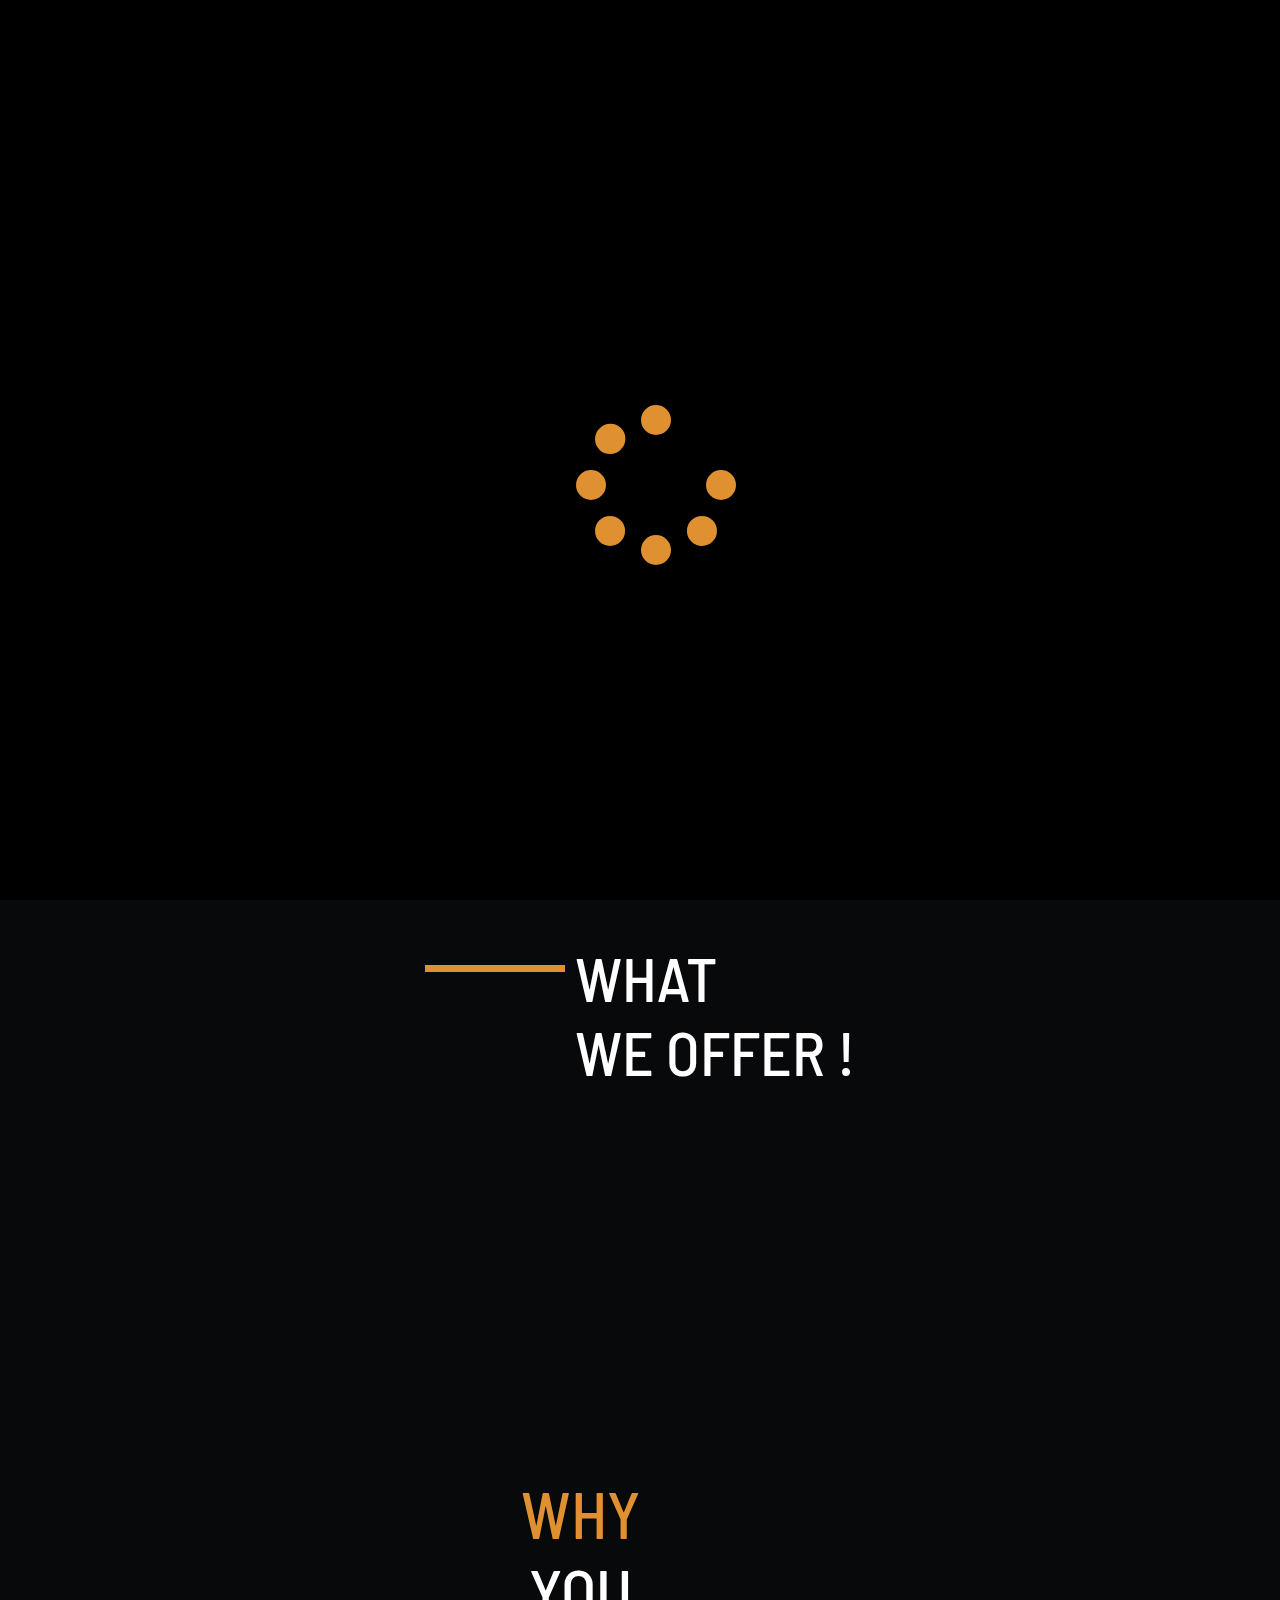
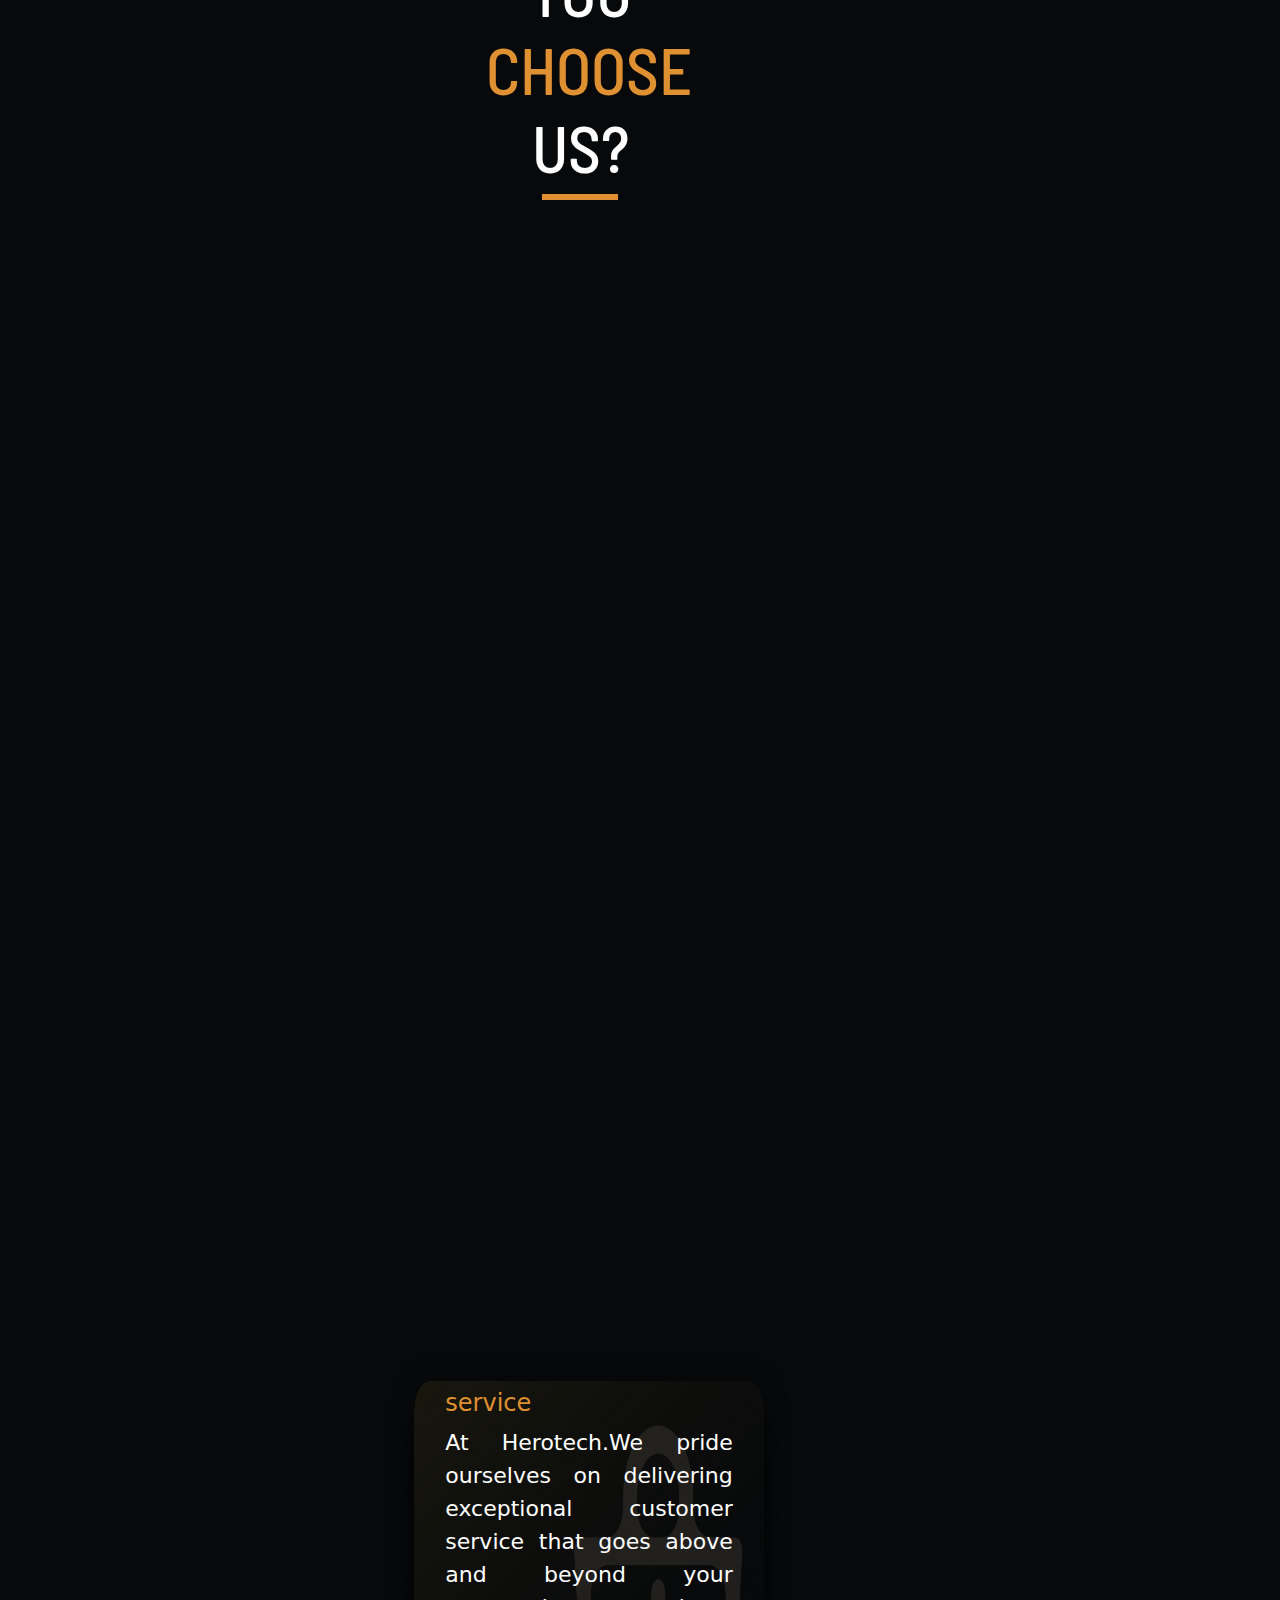
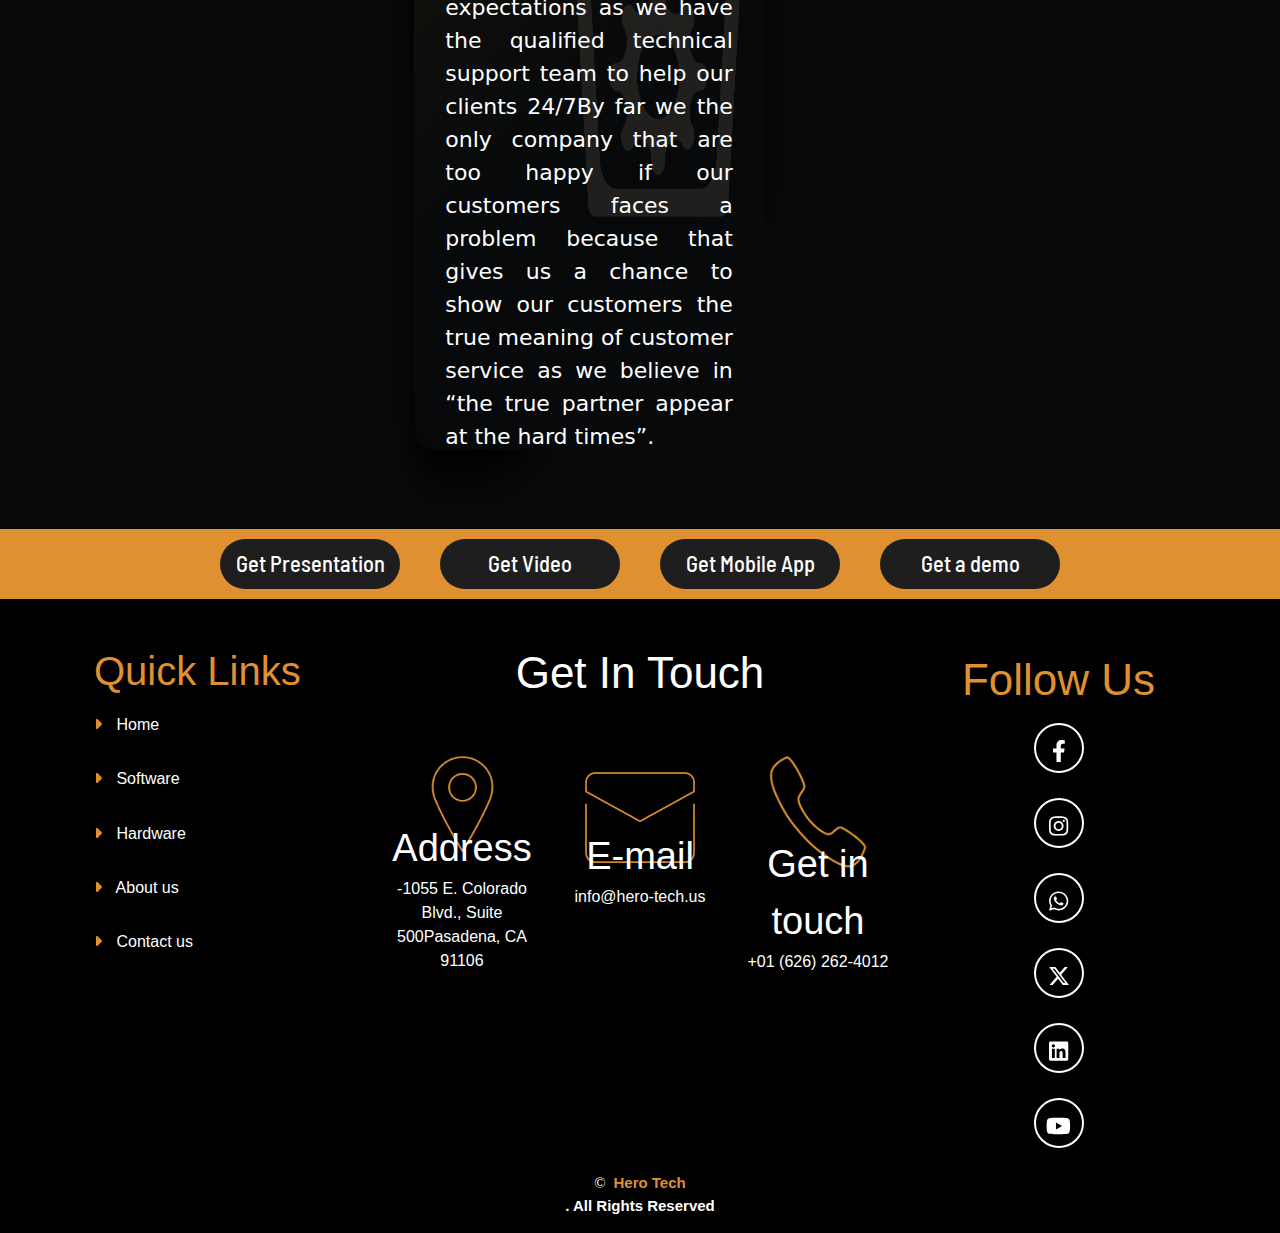
==== commit 6ff174d2: "final" ====
--- a/index.html
+++ b/index.html
@@ -24,7 +24,7 @@
        <div class="home-one">
 
       <!-- start navbar  -->
-        <nav>
+        <nav style="z-index: 999999999999999999999;">
           <div class="container  ">
             <div class="row mt-5 m-auto " >
 
--- a/css/style.css
+++ b/css/style.css
@@ -247,7 +247,7 @@
 
 .Unique-Product ,.experience ,.Warranty,.Sring-Knowledgeha,.service
 {
-    text-align: start;
+    text-align: justify;
     width: 80%;
     color: #fff;
     background-image: url('../img/Unique\ products.png');
--- a/css/media.css
+++ b/css/media.css
@@ -1122,11 +1122,3 @@
     0% { transform: rotate(0deg); }
     100% { transform: rotate(360deg); }
   } 
-
-  section
-  {
-    /* display: none; */
-    height: 100vh;
-    /* overflow: hidden; */
-  }
-
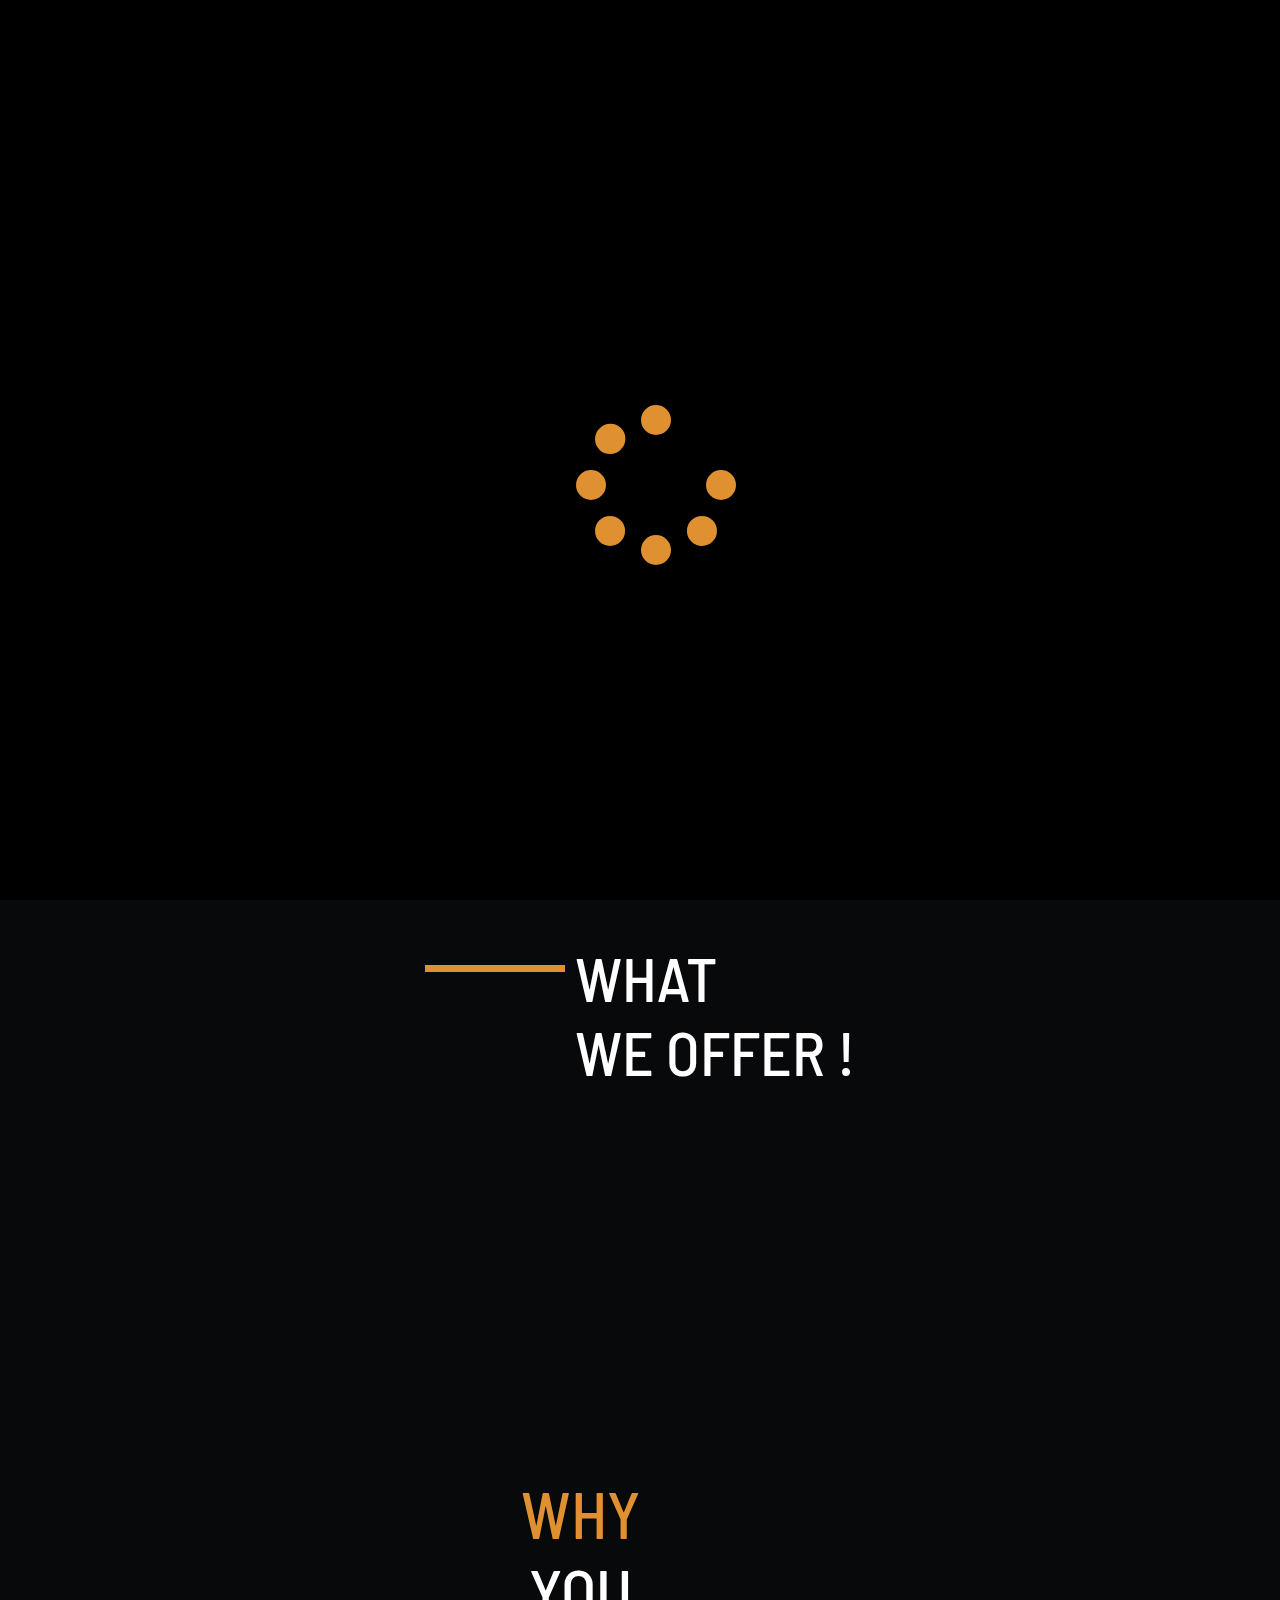
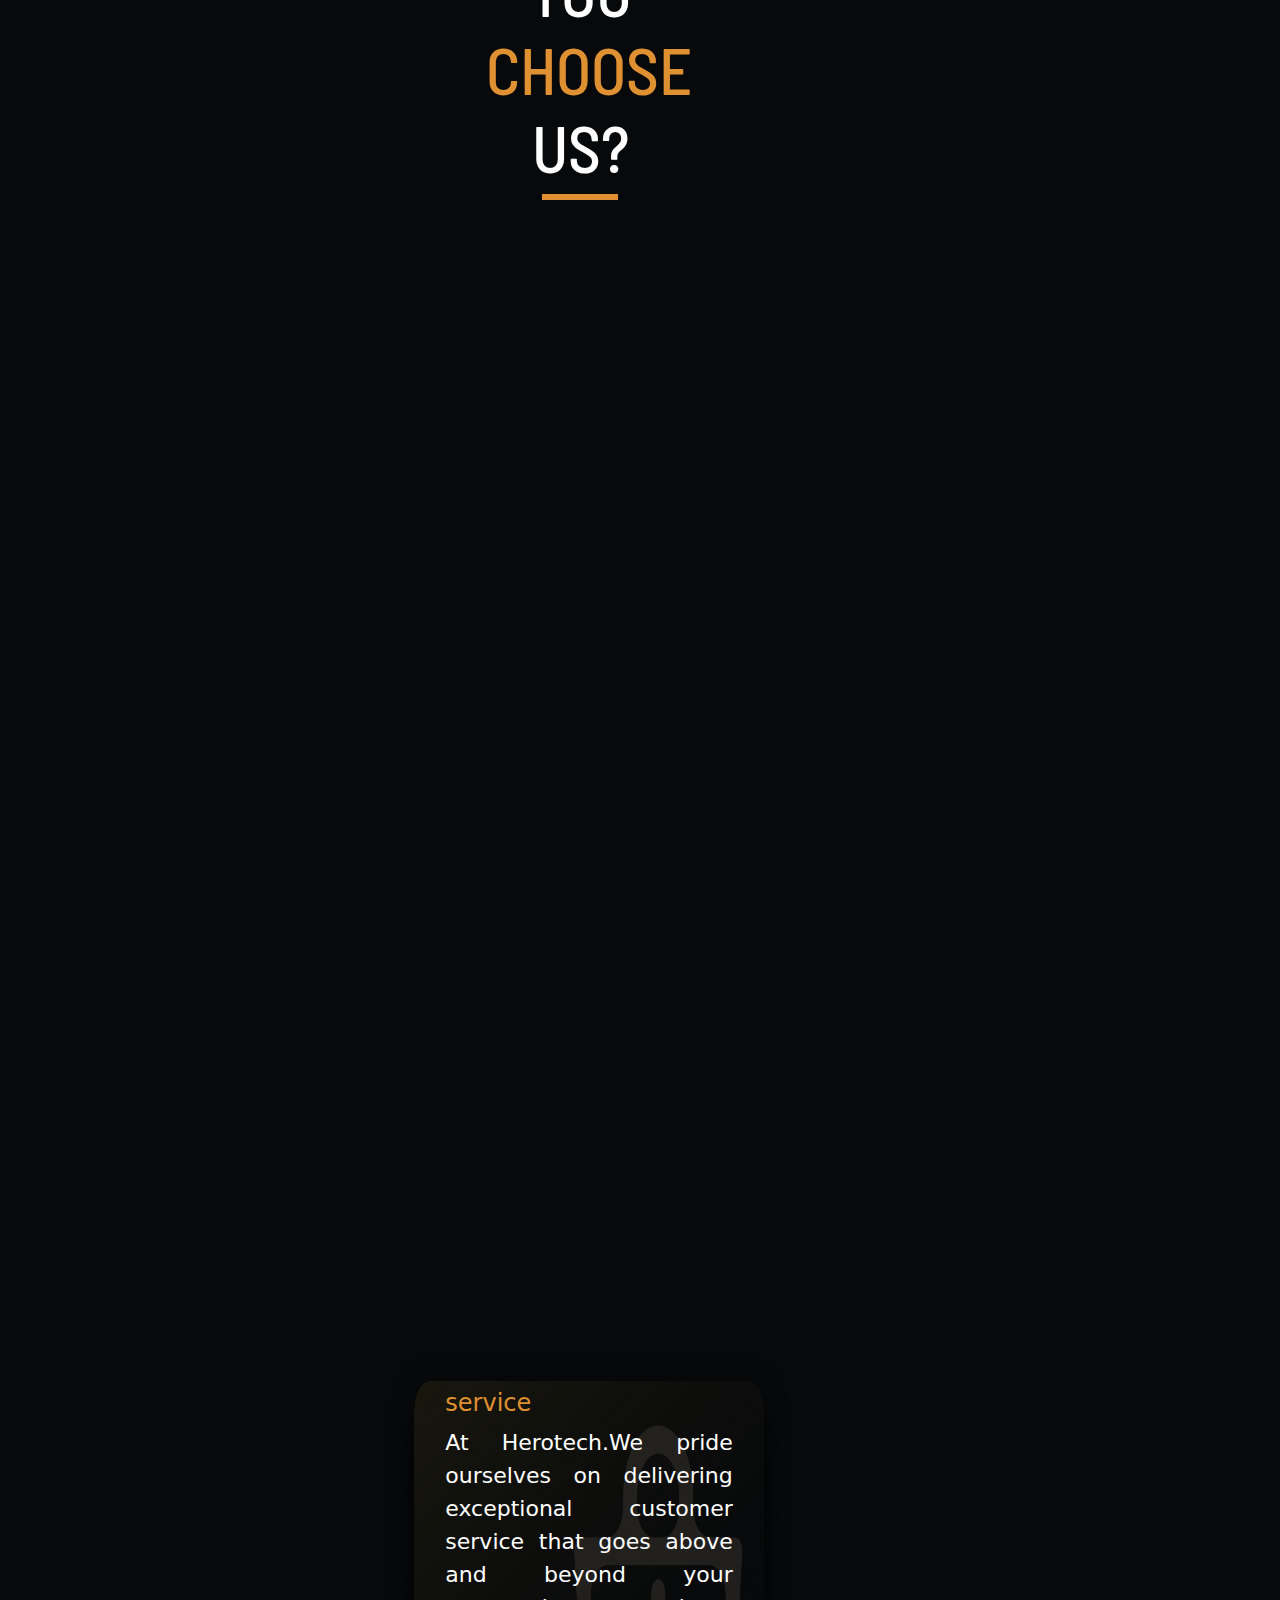
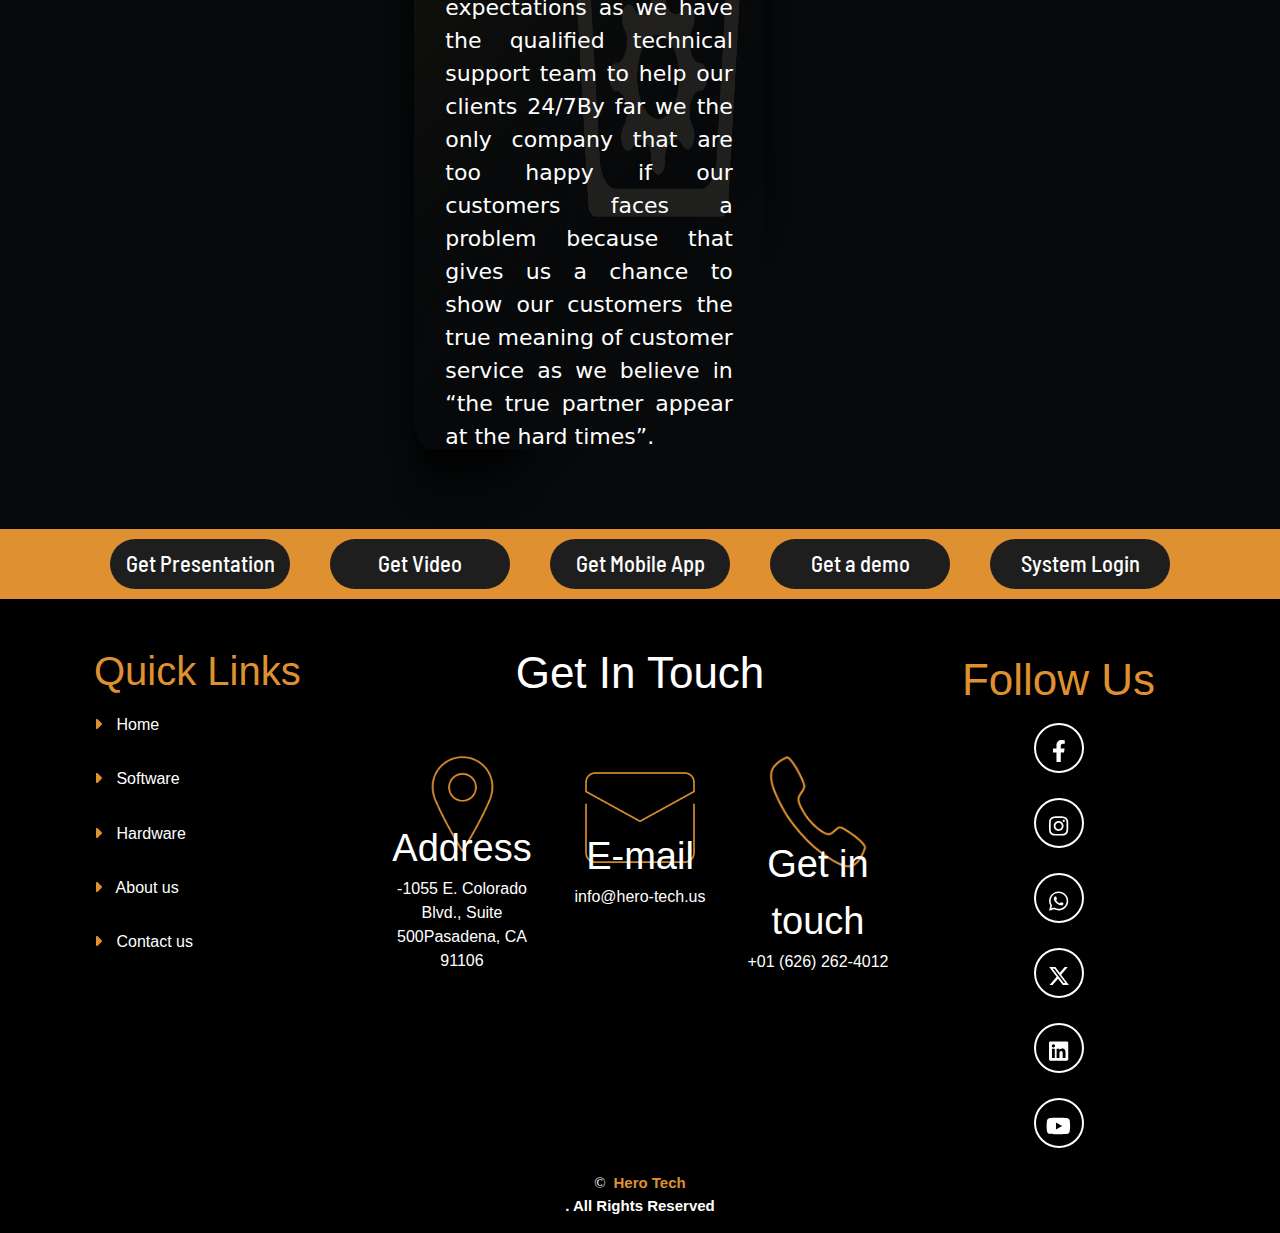
==== commit 4389ab81: "final" ====
--- a/index.html
+++ b/index.html
@@ -24,7 +24,7 @@
        <div class="home-one">
 
       <!-- start navbar  -->
-        <nav style="z-index: 999999999999999999999;">
+        <nav >
           <div class="container  ">
             <div class="row mt-5 m-auto " >
 
@@ -309,10 +309,12 @@
         
      <div class="big-line ">
        <div class="group d-flex justify-content-center " >
-         <div class="presentation"><button><a target="_blank" href="../img/presentation.pdf">Get Presentation</a></div>
-           <div class="get-video"><button><a  href="https://www.youtube.com/watch?v=42jmaYLlPZc" target="_blank">Get Video</a></button></div>
-       <div class="mobile"><button><a href="https://play.google.com/store/apps/details?id=com.hero.tms" target="_blank">Get Mobile App</a></button></div>
-             <div class="demo"><button><a href="../Requset demo/request-a-demo.html">Get a demo</a></button></div>
+         <div class="presentation"><button><a  target="_blank" href="../img/presentation.pdf">Get Presentation</a></div>
+           <div class="get-video"><button><a target="_blank"   href="https://www.youtube.com/watch?v=42jmaYLlPZc" target="_blank">Get Video</a></button></div>
+       <div class="mobile"><button><a target="_blank"  href="https://play.google.com/store/apps/details?id=com.hero.tms" target="_blank">Get Mobile App</a></button></div>
+             <div class="demo"><button><a target="_blank"  href="../Requset demo/request-a-demo.html">Get a demo</a></button></div>
+             <div class="demo"><button><a target="_blank"  href="https://hero-tms.com/login">System Login</a></button></div>
+
 
      
        </div>
--- a/css/media.css
+++ b/css/media.css
@@ -485,12 +485,7 @@
   /************* from size from 768px to 506  *********/
   @media screen and (min-width:506px) and (max-width:768px)
 {
-
 /* start navbar  */
-
-
- 
-
  .logo-right
  {
 width: 90px;
@@ -510,17 +505,12 @@
 }
 .home-title h3 
 {
- 
- 
 font-size: calc(1.2rem + 1.2vw);
 
 }
-
 /* end section  */
 
-
 /************** start button get  *************/
- 
 .home-one
 {
          height: 70vh;     
@@ -1024,6 +1014,7 @@
      text-align: center;
     padding: 59px 20px 0;
     background-color: rgb(0, 0, 0   );
+    z-index: 999999999;
     
 }
  .navbar-toggler
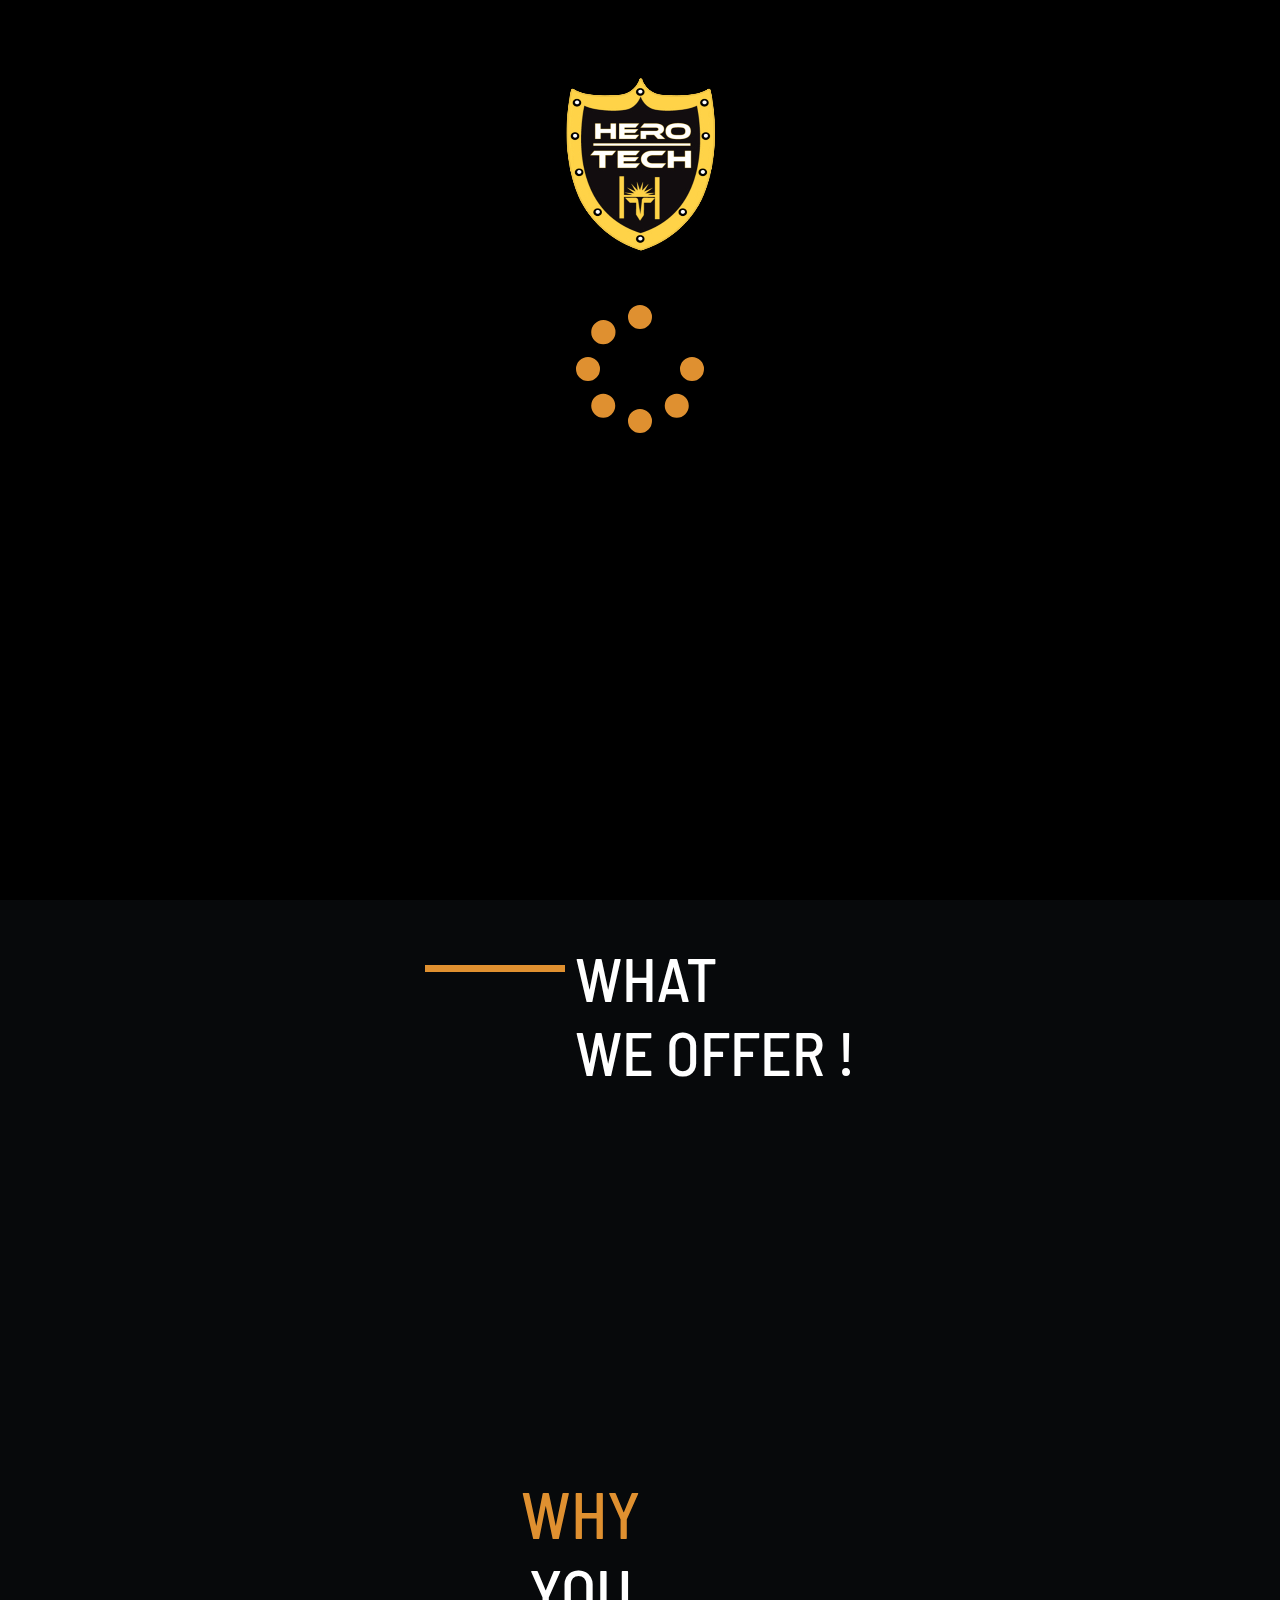
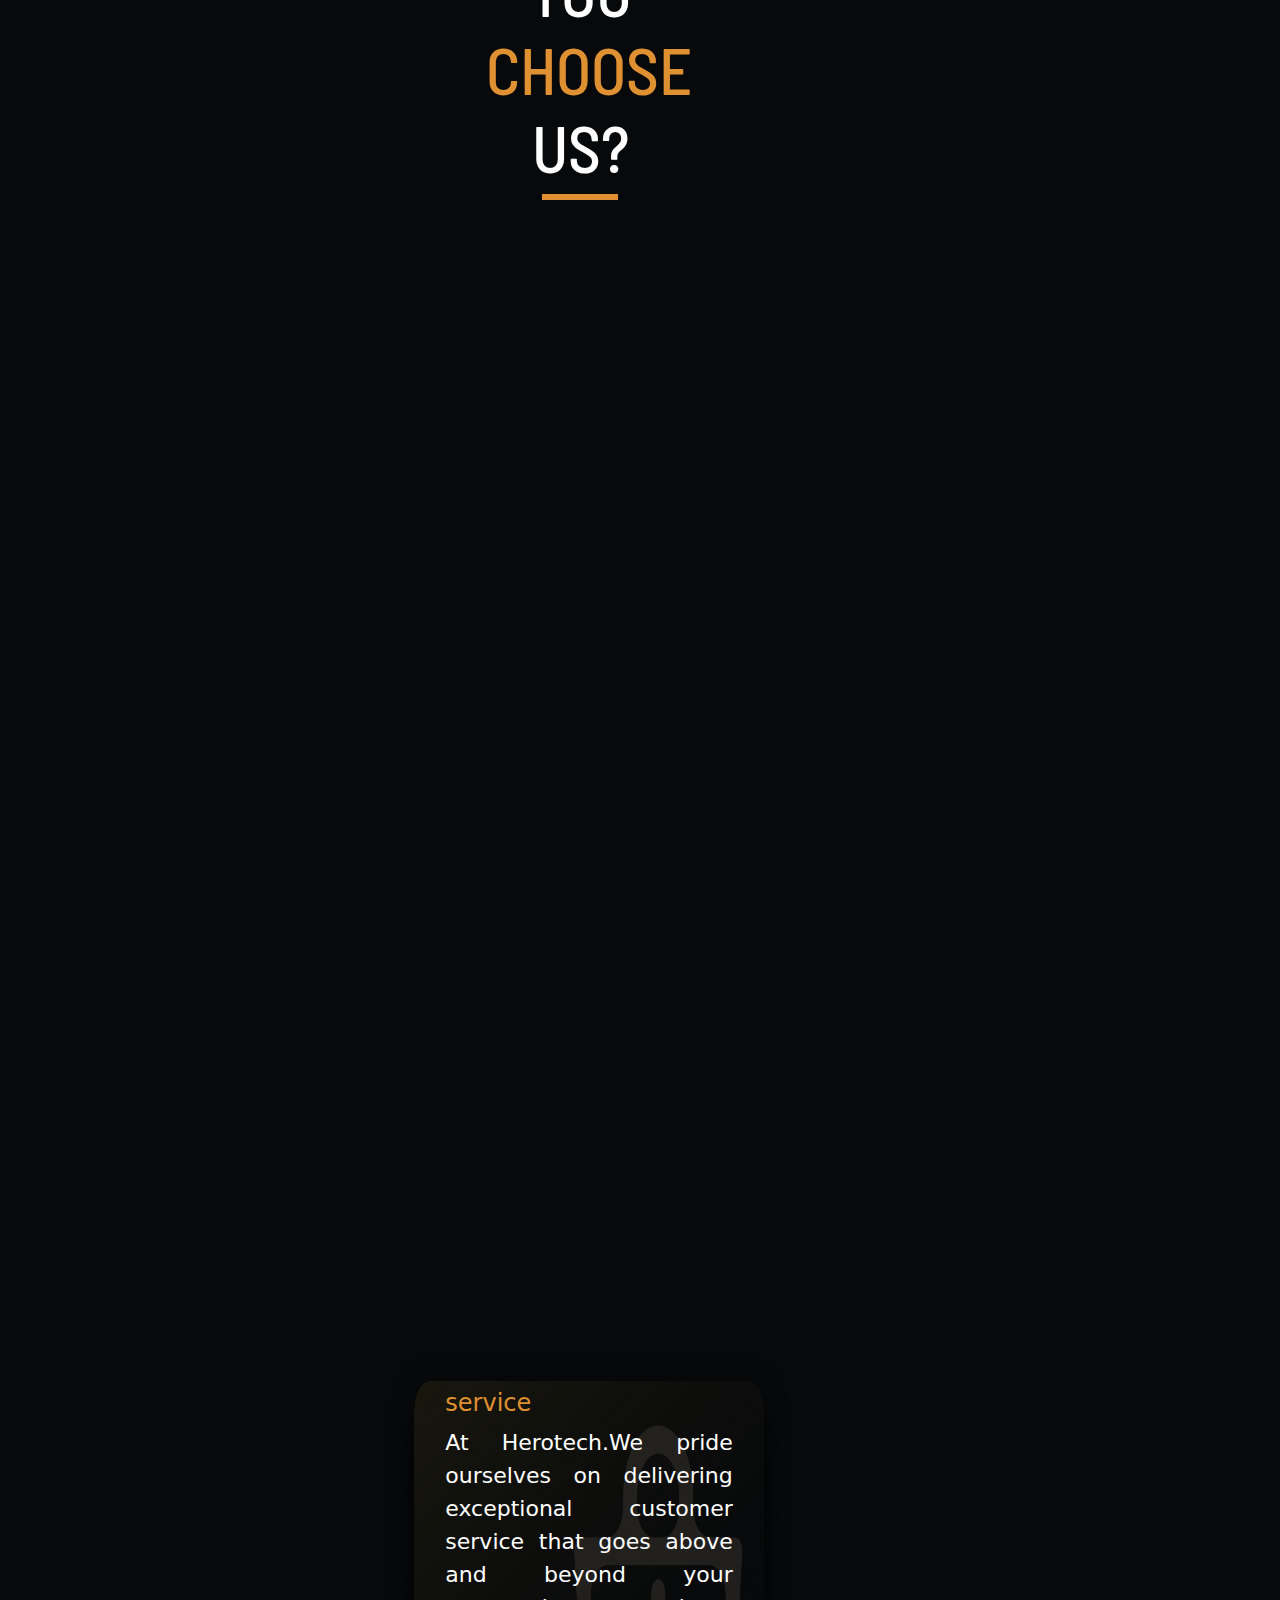
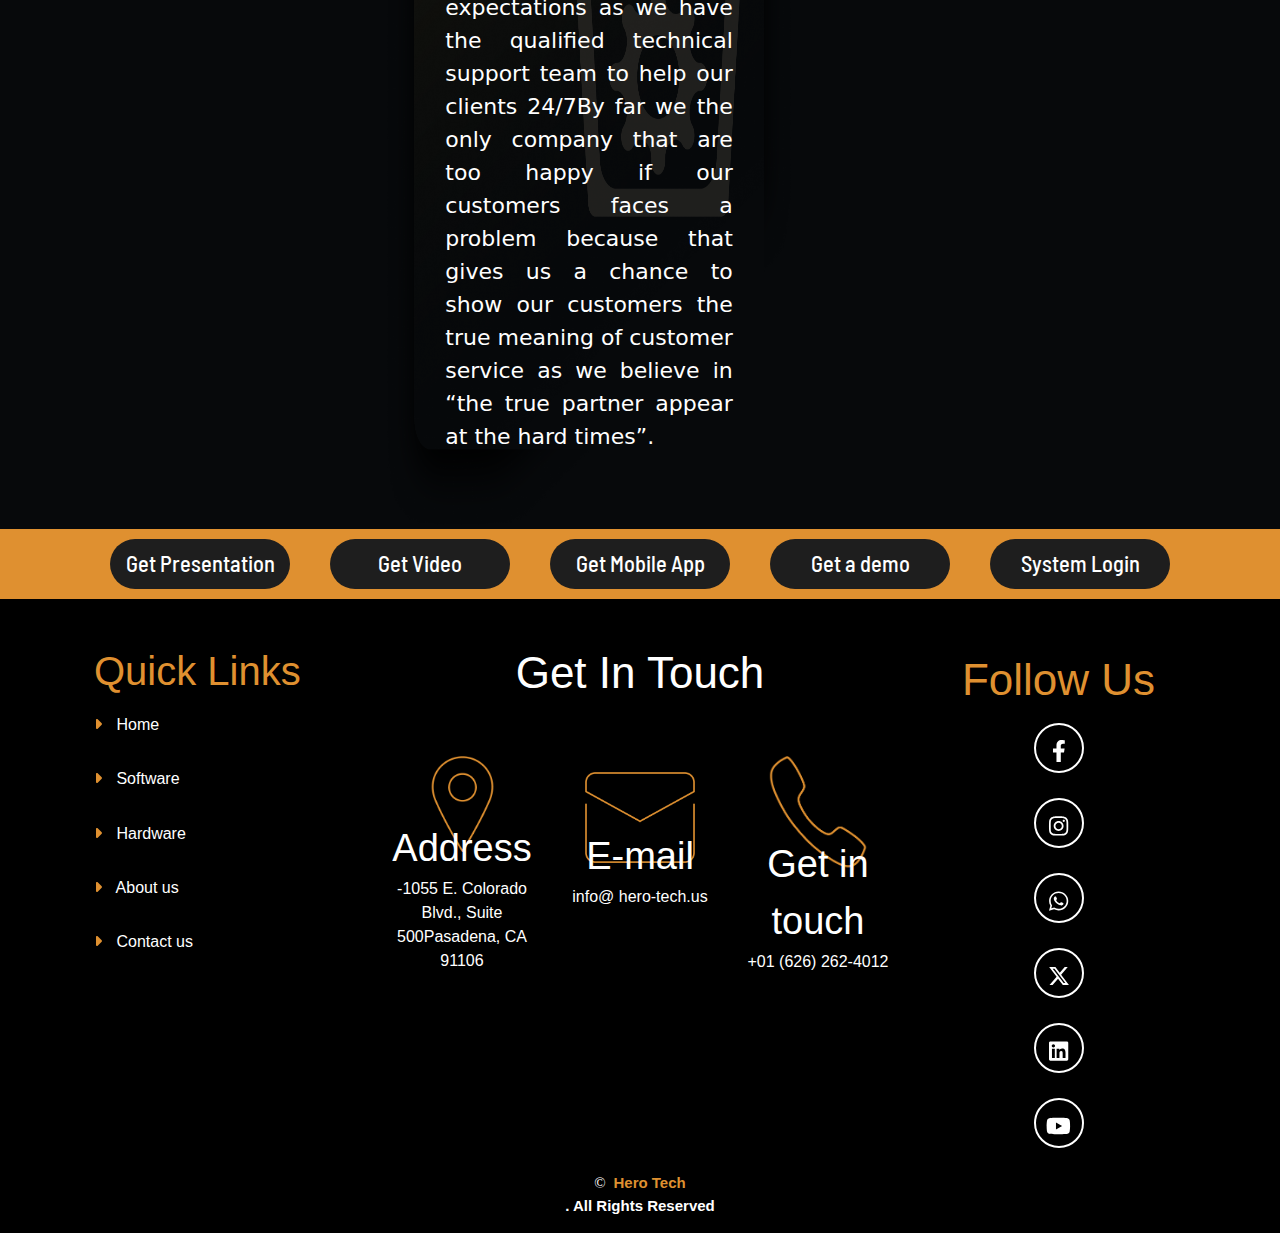
==== commit aa3b26ef: "fi" ====
--- a/index.html
+++ b/index.html
@@ -8,9 +8,9 @@
     <link rel="stylesheet" href="css/bootstrap.min.css">
     <link rel="stylesheet" href="css/bootstrap.min.css.map">
     <link rel="stylesheet" href="css/all.min.css">
+    <link rel="stylesheet" href="css/animate.css">
     <link rel="stylesheet" href="css/style.css">
     <link rel="stylesheet" href="css/media.css">
-    <link rel="stylesheet" href="css/animate.css">
     <link rel="preconnect" href="https://fonts.googleapis.com">
     <link rel="preconnect" href="https://fonts.gstatic.com" crossorigin>
     <link href="https://fonts.googleapis.com/css2?family=Barlow+Semi+Condensed:wght@400;500;600;700&display=swap" rel="stylesheet">
@@ -19,7 +19,7 @@
 <body  >
     
 
-<section id="section">
+<section id="section">               
        <!-- section home one   -->
        <div class="home-one">
 
@@ -46,10 +46,12 @@
                        <a class="nav-link active-link AllLinks" aria-current="page" href="#">Home</a>
                      </li>
 
-                     <li class="nav-item"><a class="nav-link AllLinks " href="software/software.html" >Software</a> </li>
-                     <li class="nav-item"><a class="nav-link AllLinks" href="hardware/Hardware.html">Hardware</a> </li>
-                     <li class="nav-item"><a class="nav-link AllLinks" href="about us/About us.html">About Us</a> </li>
-                     <li class="nav-item"><a class="nav-link AllLinks" href="contact us/contact us.html" >Contact Us</a> </li>
+                     <li class="nav-item "><a class="nav-link AllLinks " href="software/software.html" >Software</a> </li>
+                     <li class="nav-item "><a class="nav-link AllLinks" href="hardware/Hardware.html">Hardware</a> </li>
+                     <li class="nav-item "><a class="nav-link AllLinks" href="about us/About us.html">About Us</a> </li>
+                     <li class="nav-item "><a class="nav-link AllLinks" href="contact us/contact us.html" >Contact Us</a> </li>
+                     <li class="nav-item "><a class="nav-link AllLinks" href="https://hero-tms.com/login" target="_blank"  >   Login </a> </li>
+ 
 
                    </ul>
 
@@ -372,7 +374,7 @@
                            <img class="mail-icon mt-3" src="img/mail.png" />
                            <div class="mail-title">E-mail</div>
                            </div>
-                           <div class="e-mail-text">info@hero-tech.us</div>
+                           <div class="e-mail-text">info@ hero-tech.us</div>
                            </div>
                        </div>
 
@@ -456,9 +458,13 @@
         
    
           <div class="loading" id="loading" >
-            <i class="fa-solid fa-spinner load-icon" ></i>
-         </div>
-   
+
+              <img src="img/hero_logo.png" class="" alt="">
+              <br>
+            <i class="fa-solid fa-spinner load-icon mt-5" ></i> 
+            </div>
+            
+    
    
  
 
--- a/css/style.css
+++ b/css/style.css
@@ -31,12 +31,7 @@
     color: #DF9030;
  }
 
- 
- 
-
 /* start navbar  */
-
-
  
 .aim-logo img
 {
@@ -56,12 +51,12 @@
  
 /* start title  */
 
-    .home-title
-    {
+.home-title
+{
         margin-top: 5%;
         text-align: center;
         color: #fff;
-    }
+}
 .home-title h1 
 {
     font-family: 'Barlow Semi Condensed', sans-serif;
@@ -82,9 +77,7 @@
 
 /* end section  */
 
-
 /************ start section offer **************/
-
 
 .offer
 {
@@ -97,7 +90,7 @@
 
 /* start title  */
  
- 
+
 .title h1 
 {
     font-family: 'Barlow Semi Condensed', sans-serif;
@@ -329,7 +322,8 @@
 }
 
 .middle 
-{    color: #fff;
+{    
+    color: #fff;
     text-align: center; 
      left: 37%;
      position: relative;
@@ -437,7 +431,15 @@
  }
  
  
- .master:hover 
+ .loginlink
+{
+ margin-left: 60px;
+ border: #DF9030 1px solid;
+ border-radius: 12px;
+ padding: 5px;
+}
+ 
+.master:hover 
  {
 
     .menue
--- a/css/media.css
+++ b/css/media.css
@@ -301,7 +301,24 @@
  
 }
 
-
+.big-line{
+ 
+    width: 100%;
+    height: 80%;
+    /* padding: 10px ; */
+    overflow: hidden;
+}
+.big-line button {
+    margin: 0 5px;
+    border-radius: 250px;
+    width: 150px;
+    height: 50px
+}
+
+.big-line button>a 
+{
+    font-size: 1.1rem;   
+}
 
 }
 
@@ -367,9 +384,7 @@
     width: 100px;     
  }
 
-
- }
-
+ }
 
  /************** section middle offer  *************/
 
@@ -464,20 +479,20 @@
    
 .big-line button {
     margin: 0 5px;
- 
     border-radius: 250px;
-  
-    /* padding: 22px; */
-    width: 160px;
+    width: 140px;
     height: 40px;
- 
-
 }
 
 .big-line button>a 
 {
-    font-size: 1.2rem;
-}
+    font-size: 1.1rem;
+}
+
+ 
+ 
+
+ 
 
 }
 
@@ -651,23 +666,18 @@
  
     
  
+ 
+
 .big-line button {
-    margin: 0 2px;
- 
+    margin: 0 5px;
     border-radius: 250px;
-  
-    /* padding: 22px; */
-    width: 130px;
-    height: 35px;
- 
-
+    width: 100px;
+    height: 40px;
 }
 
 .big-line button>a 
 {
- 
-    font-size: 1rem;
-    
+    font-size: .8rem;
 }
 
 
@@ -683,8 +693,6 @@
   /************* from size from 768px to 506  *********/
   @media screen and (max-width:506px)
 {
- 
- 
 
  .logo-right
  {
@@ -723,26 +731,16 @@
 
 .get-button 
 {
-
      bottom: 4%;
      left: 20%;
  }
-
- 
 
 .menue 
 {
     padding: 8px 0;
      width: 60px;
     height: 40px;
-
-
-
-
-
-}
-
-
+}
  
  .text
  {
@@ -764,11 +762,8 @@
 
 }
  
-
 .master:hover 
-{
-
-  
+{ 
     .presentaion ,.Demo ,.video ,.Mobil
 {
     width: 100px;
@@ -780,20 +775,14 @@
 
 .right-side ,.left-side
 {
-
    margin-left: 0%;
-
-  
- }
-
- 
+ }
+
  .middle 
  {     
        left: 0%;
        margin-bottom: 0%;
      padding-top: 20%;
- /* background-color: red; */
- 
  }
  
  .middle h1
@@ -851,36 +840,28 @@
   }
  
    
-.big-line button {
-    margin: 0 1px;
- 
+  .big-line button {
+    margin: 0 2px;
     border-radius: 250px;
-  
-    /* padding: 2px; */
-    width: 90px;
-    height: 25px;
- 
-
+    width: 85px;
+    height: 50px;
 }
 
 .big-line button>a 
 {
- 
-    font-size: .7rem;
-    
-}
-
-
-}
-
-
-@media screen  and (max-width:400px) 
+    font-size: .6rem;
+}
+
+
+}
+
+
+@media screen  and (max-width:420px) 
 {
     
 /************** start button get  *************/
 .get-button 
 {
-
      bottom: 2%;
      left: 3%;
 }
@@ -892,7 +873,6 @@
     height: 40px;
 }
 
- 
  .text
  {
     font-size: 16px;
@@ -904,19 +884,13 @@
     height: 50px;
 }
  
-
 .master:hover 
 {
-
-   
-   
     .presentaion ,.Demo ,.video ,.Mobil
 {
     width: 100px;
     height: 40px;
 }
- 
- 
 }
 
 /* offer title  */
@@ -936,8 +910,6 @@
        left: 0%;
        margin-bottom: 0%;
      padding-top: 55%;
- /* background-color: red; */
- 
  }
  
  .middle h1
@@ -951,7 +923,6 @@
  }
 
  
-
 .experience p ,.Warranty p  ,.Sring-Knowledgeha p
 {
     font-size: 16px;
@@ -989,12 +960,25 @@
 
   }
  
+  .big-line button {
+    margin: 0 1px;
+    border-radius: 250px;
+    width: 65px;
+    height: 40px;
+}
+
+.big-line button>a 
+{
+    font-size: .4rem;
+}
+
 }
 
 
 
 /* media navbar  */
 @media screen and (max-width:768px) {
+
 
     .AllLinks
     {
@@ -1059,7 +1043,7 @@
 color: #fff !important;
 font-family: 'Barlow Semi Condensed', sans-serif !important;
 font-weight: 500 !important;
-font-size: 31px ;
+font-size: 28px ;
 transition: all .3s !important;
  }
  .AllLinks:hover
@@ -1088,21 +1072,22 @@
   bottom: 0;
   z-index: 9999999999999999999;
   display: block;
-
- 
- }
+ text-align: center;
+ padding-top: 6%;
+ }
+
+
+
+ 
 
 .load-icon 
 {
-    font-size: 10rem;
-    position: fixed;
-    top: 45%;
-    left: 45%;
+    font-size: 8rem;
     color: #DF9030;
      -webkit-animation: spin 2s linear infinite; 
     animation: spin 2s linear infinite;
-}
-
+    
+ }
 
    @-webkit-keyframes spin {
     0% { -webkit-transform: rotate(0deg); }
